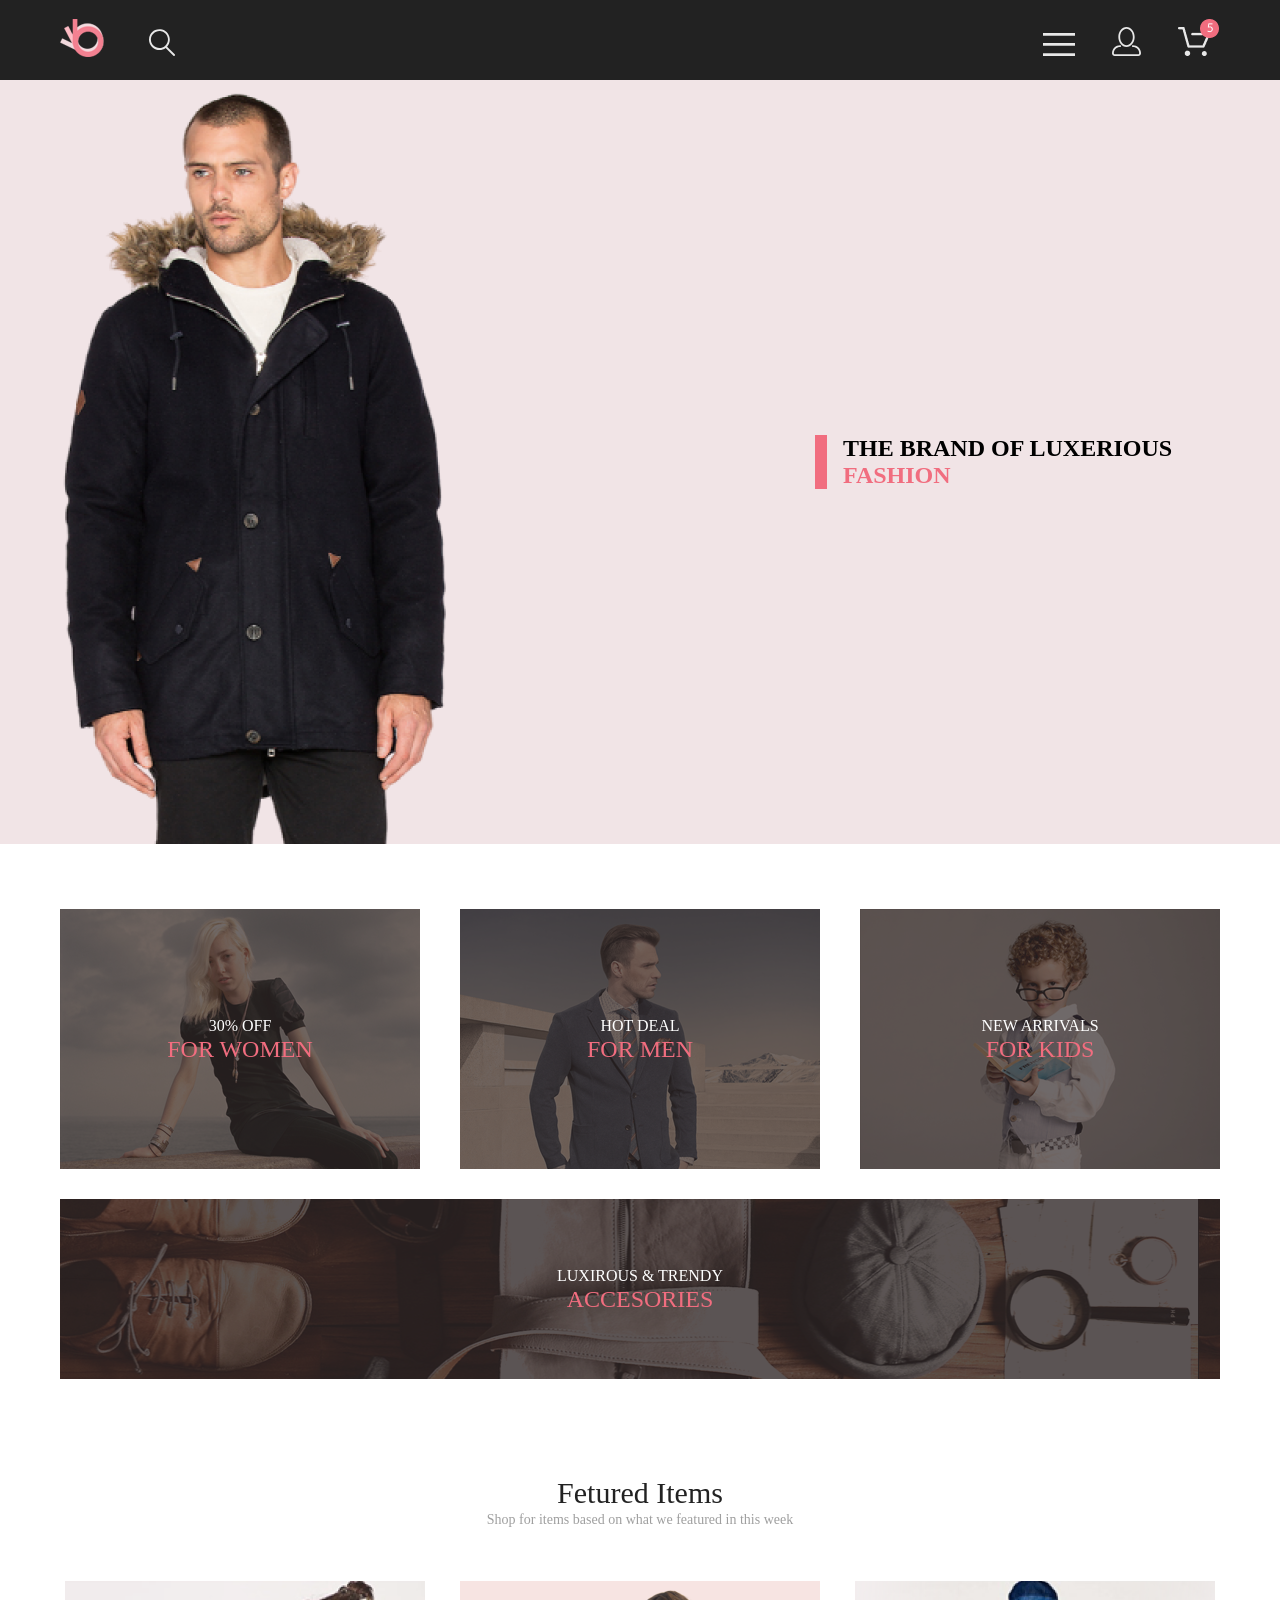
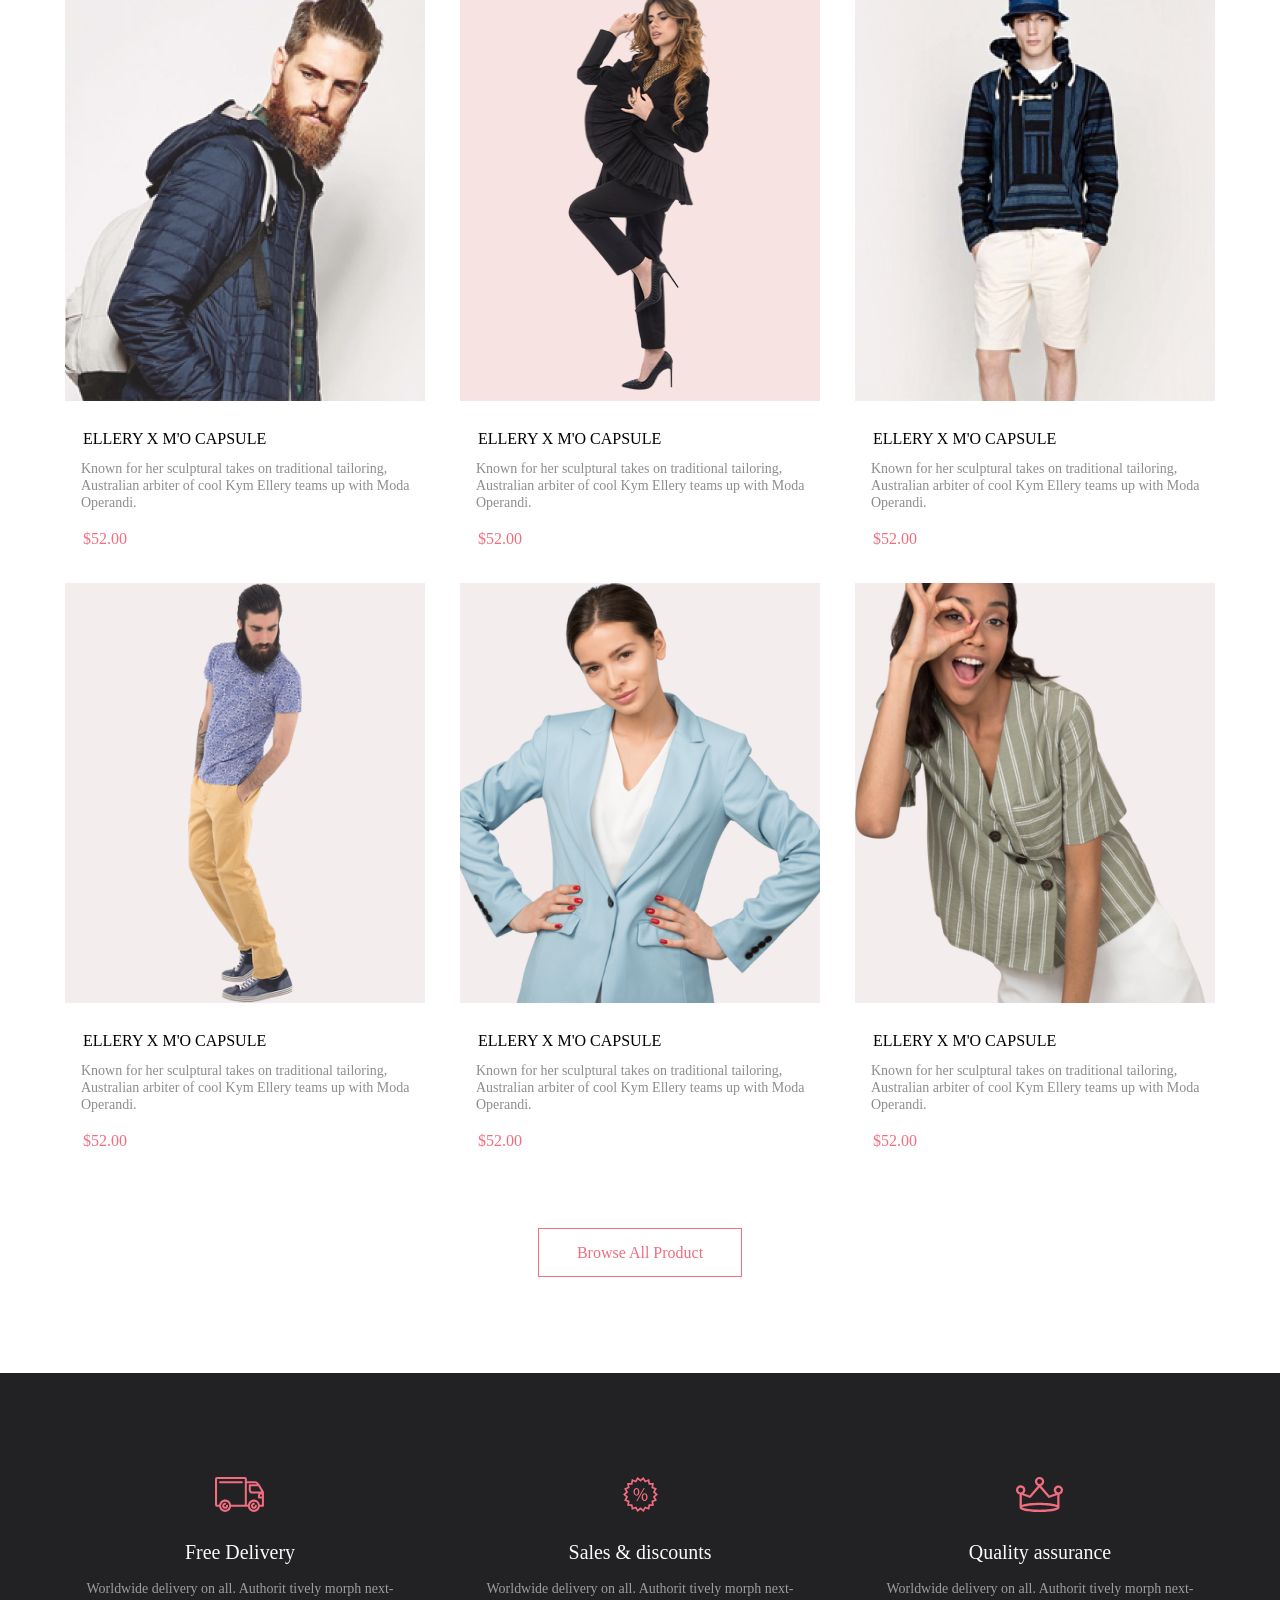
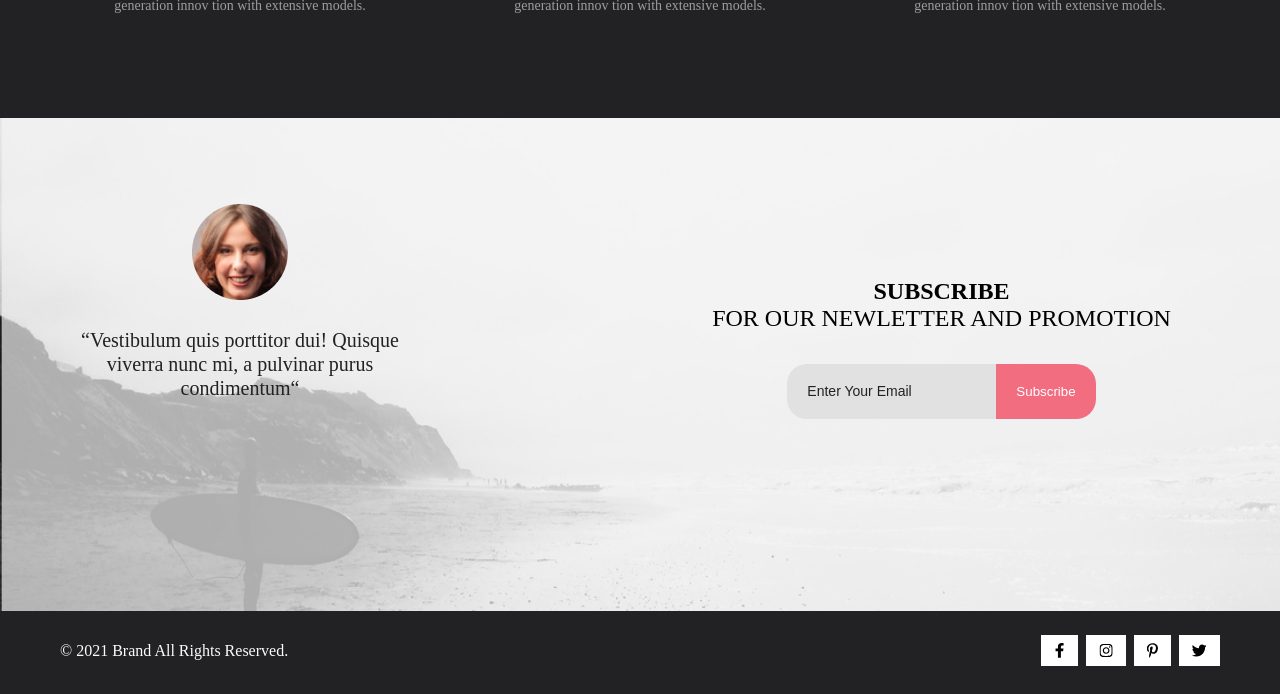
==== index.html @ bbf7f142 "Перенесли все файлы на гитхаб Создаем первый коммит" ====
<!DOCTYPE html>
<html lang="en">

<head>
    <meta charset="UTF-8">
    <meta http-equiv="X-UA-Compatible" content="IE=edge">
    <meta name="viewport" content="width=device-width, initial-scale=1.0">
    <link rel="stylesheet" href="css/style.css">
    <title>Document</title>
</head>

<body>

    <header>

        <section class="header">
            <div class="container header__wrap">
                <div class="header__left">
                    <a class="header__logo" href="/">
                        <img src="img/logo.png" alt="logo">
                    </a>
                    <img src="img/search.svg" alt="search">
                </div>

                <div class="header__right">
                    <img class="header__item" src="img/burger.svg" alt="burger">
                    <img class="header__item" src="img/login.svg" alt="login">
                    <img class="header__item" src="img/shop-cart.png" alt="shop-cart">
                </div>
            </div>
        </section>

    </header>


    <main>

        <section class="intro">
            <div class="container intro__wrap">
                <div class="intro__text">
                    <h1>
                        THE BRAND
                        OF LUXERIOUS <span class="decor">FASHION</span>
                    </h1>
                </div>
            </div>
        </section>

        <section class="cotegory">
            <div class="container category__wrap">

                <div class="cotegory__item card__wooman">
                    <div class="category__text">
                        30% OFF <br>
                        <span class="category__decor">FOR WOMEN</span>
                    </div>
                </div>

                <div class="cotegory__item card__man">
                    <div class="category__text">
                        HOT DEAL<br>
                        <span class="category__decor">FOR MEN</span>
                    </div>
                </div>

                <div class="cotegory__item card__kid">
                    <div class="category__text">
                        NEW ARRIVALS<br>
                        <span class="category__decor">FOR KIDS</span>
                    </div>
                </div>

                <div class="cotegory__item card__accesories">
                    <div class="category__text">
                        LUXIROUS & TRENDY<br>
                        <span class="category__decor">ACCESORIES</span>
                    </div>
                </div>

            </div>
        </section>

        <section class="card__heading">
            <h2 class="card__h2">Fetured Items</h2>
            <h4 class="card__h4">Shop for items based on what we featured in this week</h4>
        </section>

        <section class="container cards">
            <div class="item">
                <img class="item-img" src="img/product1.png" alt="item 1">
                <div class="overlay">
                    <button class="btn"><img class="button__card-img" src="img/icon-card.svg" alt="icon-card">
                        <a class="button__card-text" href="cart.html">Add to Cart</a>

                    </button>
                </div>
                <div class="product__header">
                    <a class="product__header__link" href="product.html">ELLERY X M'O CAPSULE</a>
                </div>


                <div class="product__description">Known for her sculptural takes on traditional tailoring, Australian
                    arbiter of cool Kym Ellery teams up with Moda Operandi.
                </div>

                <a class="product__price" href="#">$52.00</a>

            </div>

            <div class="item">
                <img class="item-img" src="img/product2.png" alt="item 2">
                <div class="overlay">
                    <button class="btn"><img class="button__card-img" src="img/icon-card.svg" alt="icon-card">
                        <a class="button__card-text" href="cart.html">Add to Cart</a>
                    </button>
                </div>
                <div class="product__header">
                    <a class="product__header__link" href="product.html">ELLERY X M'O CAPSULE</a>
                </div>


                <div class="product__description">Known for her sculptural takes on traditional tailoring, Australian
                    arbiter of cool Kym Ellery teams up with Moda Operandi.
                </div>

                <a class="product__price" href="#">$52.00</a>

            </div>

            <div class="item">
                <img class="item-img" src="img/product3.png" alt="item 3">
                <div class="overlay">
                    <button class="btn"><img class="button__card-img" src="img/icon-card.svg" alt="icon-card">
                        <a class="button__card-text" href="cart.html">Add to Cart</a>
                    </button>
                </div>
                <div class="product__header">
                    <a class="product__header__link" href="product.html">ELLERY X M'O CAPSULE</a>
                </div>


                <div class="product__description">Known for her sculptural takes on traditional tailoring, Australian
                    arbiter of cool Kym Ellery teams up with Moda Operandi.
                </div>

                <a class="product__price" href="#">$52.00</a>

            </div>

            <div class="item">
                <img class="item-img" src="img/product4.png" alt="item 4">
                <div class="overlay">
                    <button class="btn"><img class="button__card-img" src="img/icon-card.svg" alt="icon-card">
                        <a class="button__card-text" href="cart.html">Add to Cart</a>
                    </button>
                </div>
                <div class="product__header">
                    <a class="product__header__link" href="product.html">ELLERY X M'O CAPSULE</a>
                </div>


                <div class="product__description">Known for her sculptural takes on traditional tailoring, Australian
                    arbiter of cool Kym Ellery teams up with Moda Operandi.
                </div>

                <a class="product__price" href="#">$52.00</a>

            </div>

            <div class="item">
                <img class="item-img" src="img/product5.png" alt="item 5">
                <div class="overlay">
                    <button class="btn"><img class="button__card-img" src="img/icon-card.svg" alt="icon-card">
                        <a class="button__card-text" href="cart.html">Add to Cart</a>
                    </button>
                </div>
                <div class="product__header">
                    <a class="product__header__link" href="product.html">ELLERY X M'O CAPSULE</a>
                </div>


                <div class="product__description">Known for her sculptural takes on traditional tailoring, Australian
                    arbiter of cool Kym Ellery teams up with Moda Operandi.
                </div>

                <a class="product__price" href="#">$52.00</a>

            </div>

            <div class="item">
                <img class="item-img" src="img/product6.png" alt="item 6">
                <div class="overlay">
                    <button class="btn"><img class="button__card-img" src="img/icon-card.svg" alt="icon-card">
                        <a class="button__card-text" href="cart.html">Add to Cart</a>
                    </button>
                </div>
                <div class="product__header">
                    <a class="product__header__link" href="product.html">ELLERY X M'O CAPSULE</a>
                </div>


                <div class="product__description">Known for her sculptural takes on traditional tailoring, Australian
                    arbiter of cool Kym Ellery teams up with Moda Operandi.
                </div>

                <a class="product__price" href="#">$52.00</a>

            </div>
        </section>

        <div class="container button__wrap">

            <a class="product__button__text" href="catalog.html">Browse All Product</a>

        </div>

        <section class="advantages">
            <div class="container advantages__wrap">

                <div class="advantages__item advantages__card ">


                    <a class="advantages__img" href="#">
                        <img class="advantages__img" src="img/delivery.svg" alt="delivery">
                    </a>

                    <div class="advantages__description1">Free Delivery
                    </div>

                    <div class="advantages__description2">Worldwide delivery on all. Authorit tively morph
                        next-generation innov tion with extensive models.
                    </div>

                </div>

                <div class="advantages__item advantages__card ">

                    <a class="advantages__img" href="#">
                        <img src="img/procent.svg" alt="procent">
                    </a>

                    <div class="advantages__description1">Sales & discounts
                    </div>

                    <div class="advantages__description2">Worldwide delivery on all. Authorit tively morph
                        next-generation innov tion with extensive models.
                    </div>

                </div>

                <div class="advantages__item advantages__card ">

                    <a class="advantages__img" href="#">
                        <img src="img/corona.svg" alt="corona">
                    </a>

                    <div class="advantages__description1">Quality assurance
                    </div>

                    <div class="advantages__description2">Worldwide delivery on all. Authorit tively morph
                        next-generation innov tion with extensive models.
                    </div>

                </div>



            </div>
        </section>

        <section class="contact ">


            <div class="contact__background">
                <div class="container  contact__wrap ">



                    <div class="contact__item contact__card ">

                        <div class="contact__img">
                            <img src="img/contact-wooman.png" alt="contact">
                        </div>

                        <div class="contact__description">“Vestibulum quis porttitor dui! Quisque viverra nunc mi, a
                            pulvinar purus condimentum“
                        </div>


                    </div>

                    <div class="contact__form subscribe__card">

                        <div class="subscribe__description">
                            <p> <strong>SUBSCRIBE</strong> <br> FOR OUR NEWLETTER AND PROMOTION</p>
                        </div>

                        <form class="subscribe" action="#">
                            <input class="subscribe-field" type="email" placeholder="Enter Your Email" required>
                            <input class="subscribe-btn" type="submit" value="Subscribe">
                        </form>

                    </div>

                </div>
            </div>
        </section>

    </main>


    <footer>
        <section class="footer">
            <div class="container  footer__wrap">
                <div class="footer__description">
                    <p>© 2021 Brand All Rights Reserved.</p>
                </div>

                <div class="social__nav">
                    <a href="#" class="social__item1"><svg class="social__item" width="13" height="15"
                            viewBox="0 0 9 15" fill="black" xmlns="http://www.w3.org/2000/svg">
                            <path
                                d="M8.08836 8.28L8.50686 5.61602H5.89022V3.88729C5.89022 3.15847 6.25574 2.44806 7.42765 2.44806H8.61722V0.179975C8.61722 0.179975 7.53772 0 6.50561 0C4.35073 0 2.9422 1.27593 2.9422 3.5857V5.61602H0.546875V8.28H2.9422V14.72H5.89022V8.28H8.08836Z"
                                fill="black" />
                        </svg>
                    </a>

                    <a href="#" class="social__item1">
                        <svg class="social__item" width="16" height="15" viewBox="0 0 16 17" fill="black"
                            xmlns="http://www.w3.org/2000/svg">
                            <g clip-path="url(#clip0)">
                                <path
                                    d="M8.13897 4.68159C6.02383 4.68159 4.31774 6.38491 4.31774 8.49663C4.31774 10.6083 6.02383 12.3117 8.13897 12.3117C10.2541 12.3117 11.9602 10.6083 11.9602 8.49663C11.9602 6.38491 10.2541 4.68159 8.13897 4.68159ZM8.13897 10.9769C6.77211 10.9769 5.65467 9.8646 5.65467 8.49663C5.65467 7.12866 6.76878 6.01636 8.13897 6.01636C9.50915 6.01636 10.6233 7.12866 10.6233 8.49663C10.6233 9.8646 9.50583 10.9769 8.13897 10.9769ZM13.0078 4.52554C13.0078 5.02026 12.6087 5.41538 12.1165 5.41538C11.621 5.41538 11.2252 5.01694 11.2252 4.52554C11.2252 4.03413 11.6243 3.63569 12.1165 3.63569C12.6087 3.63569 13.0078 4.03413 13.0078 4.52554ZM15.5386 5.42866C15.4821 4.23667 15.2094 3.18081 14.3347 2.31089C13.4634 1.44097 12.4058 1.1687 11.2119 1.10894C9.9814 1.03921 6.29321 1.03921 5.0627 1.10894C3.8721 1.16538 2.81453 1.43765 1.93987 2.30757C1.06522 3.17749 0.795836 4.23335 0.735973 5.42534C0.666134 6.65386 0.666134 10.3361 0.735973 11.5646C0.79251 12.7566 1.06522 13.8124 1.93987 14.6824C2.81453 15.5523 3.86878 15.8246 5.0627 15.8843C6.29321 15.9541 9.9814 15.9541 11.2119 15.8843C12.4058 15.8279 13.4634 15.5556 14.3347 14.6824C15.2061 13.8124 15.4788 12.7566 15.5386 11.5646C15.6085 10.3361 15.6085 6.65718 15.5386 5.42866ZM13.949 12.8828C13.6895 13.5335 13.1874 14.0349 12.5322 14.2972C11.5511 14.6857 9.22314 14.596 8.13897 14.596C7.05479 14.596 4.72348 14.6824 3.74573 14.2972C3.09389 14.0382 2.59171 13.5369 2.32898 12.8828C1.93987 11.9033 2.02967 9.57905 2.02967 8.49663C2.02967 7.41421 1.9432 5.08667 2.32898 4.1105C2.58838 3.45972 3.09056 2.95835 3.74573 2.69604C4.7268 2.30757 7.05479 2.39722 8.13897 2.39722C9.22314 2.39722 11.5545 2.31089 12.5322 2.69604C13.184 2.95503 13.6862 3.4564 13.949 4.1105C14.3381 5.08999 14.2483 7.41421 14.2483 8.49663C14.2483 9.57905 14.3381 11.9066 13.949 12.8828Z"
                                    fill="black" />
                            </g>
                            <defs>
                                <clipPath id="clip0">
                                    <rect width="14.8991" height="17" fill="white" transform="translate(0.685547)" />
                                </clipPath>
                            </defs>
                        </svg>
                    </a>

                    <a href="#" class="social__item1">
                        <svg class="social__item" width="13" height="15" viewBox="0 0 13 16" fill="black"
                            xmlns="http://www.w3.org/2000/svg">
                            <g clip-path="url(#clip0)">
                                <path
                                    d="M6.74032 0.203125C3.55564 0.203125 0.408203 2.34063 0.408203 5.8C0.408203 8 1.63738 9.25 2.38233 9.25C2.68963 9.25 2.86655 8.3875 2.86655 8.14375C2.86655 7.85313 2.13091 7.23438 2.13091 6.025C2.13091 3.5125 4.03055 1.73125 6.4889 1.73125C8.60271 1.73125 10.1671 2.94062 10.1671 5.1625C10.1671 6.82187 9.50597 9.93437 7.36422 9.93437C6.59133 9.93437 5.93018 9.37187 5.93018 8.56563C5.93018 7.38438 6.74963 6.24062 6.74963 5.02187C6.74963 2.95312 3.835 3.32812 3.835 5.82812C3.835 6.35313 3.90018 6.93437 4.13298 7.4125C3.70463 9.26875 2.82931 12.0344 2.82931 13.9469C2.82931 14.5375 2.91311 15.1188 2.96899 15.7094C3.07452 15.8281 3.02175 15.8156 3.18316 15.7563C4.74757 13.6 4.69169 13.1781 5.3994 10.3562C5.78119 11.0875 6.76826 11.4812 7.55046 11.4812C10.8469 11.4812 12.3275 8.24688 12.3275 5.33125C12.3275 2.22813 9.66427 0.203125 6.74032 0.203125Z"
                                    fill="black" />
                            </g>
                            <defs>
                                <clipPath id="clip0">
                                    <rect width="11.9193" height="16" fill="white" transform="translate(0.408203)" />
                                </clipPath>
                            </defs>
                        </svg>
                    </a>

                    <a href="#" class="social__item1">
                        <svg class="social__item" width="17" height="15" viewBox="0 0 17 16" fill="black"
                            xmlns="http://www.w3.org/2000/svg">
                            <g clip-path="url(#clip0)">
                                <path
                                    d="M14.417 4.74052C14.427 4.88264 14.427 5.0248 14.427 5.16692C14.427 9.50192 11.1498 14.4969 5.15986 14.4969C3.31448 14.4969 1.60022 13.9588 0.158203 13.0248C0.420396 13.0552 0.67247 13.0654 0.944752 13.0654C2.46741 13.0654 3.8691 12.5476 4.98843 11.6644C3.5565 11.6339 2.3565 10.6898 1.94305 9.39027C2.14475 9.4207 2.34642 9.44102 2.5582 9.44102C2.85063 9.44102 3.14308 9.40039 3.41533 9.32936C1.92291 9.02477 0.803551 7.70498 0.803551 6.11108V6.07048C1.23715 6.31414 1.74139 6.46642 2.2758 6.4867C1.39849 5.89786 0.823727 4.8928 0.823727 3.75573C0.823727 3.14661 0.985041 2.58823 1.26741 2.10092C2.87077 4.09077 5.28086 5.39023 7.98334 5.53239C7.93293 5.28873 7.90266 5.03495 7.90266 4.78114C7.90266 2.97402 9.35477 1.50195 11.1598 1.50195C12.0976 1.50195 12.9446 1.89789 13.5396 2.53748C14.2757 2.39536 14.9816 2.12123 15.6068 1.74561C15.3648 2.50705 14.8505 3.14664 14.1749 3.5527C14.8304 3.48167 15.4657 3.29889 16.0505 3.04511C15.6069 3.69483 15.0522 4.27348 14.417 4.74052Z"
                                    fill="black" />
                            </g>
                            <defs>
                                <clipPath id="clip0">
                                    <rect width="15.8924" height="16" fill="white" transform="translate(0.158203)" />
                                </clipPath>
                            </defs>
                        </svg>
                    </a>









                </div>
            </div>
        </section>
    </footer>






</body>

</html>
---- css/style.css ----
* {
  margin: 0;
  padding: 0;
}

a {
  text-decoration: none;
}

.header {
  background-color: #222222;
  padding: 19px 0;
}
.header__wrap {
  display: flex;
  justify-content: space-between;
}
.header__logo {
  margin-right: 40px;
}
.header__item:not(:last-child) {
  margin-right: 33px;
}

.container {
  max-width: 1160px;
  padding: 0 10px;
  margin: 0 auto;
}

.header {
  background-color: #222222;
  padding: 19px 0;
}

.header__wrap {
  display: flex;
  justify-content: space-between;
}

.header__logo {
  margin-right: 40px;
}

.header__item:not(:last-child) {
  margin-right: 33px;
}

.intro {
  height: 764px;
  background-color: #F1E4E6;
  margin: 0 0 65px 0;
}

.intro__wrap {
  height: 100%;
  display: flex;
  align-items: center;
  justify-content: flex-end;
  background-image: url(../img/man.png);
  background-repeat: no-repeat;
  background-position: -212px bottom;
}

.intro__text {
  max-width: 377px;
  font-family: Lato;
  padding-left: 16px;
  border-left: 12px solid #F16D7F;
}

.decor {
  color: #F16D7F;
}

.category__decor {
  color: #F16D7F;
  font-size: 24px;
  line-height: 28px;
}

.cotegory__item {
  width: 100%;
  height: 260px;
  background-color: #211616;
  display: flex;
  justify-content: center;
  align-items: center;
}

.cotegory__item:not(:last-child) {
  width: 360px;
  margin: 0 0 30px 0;
}

.category__wrap {
  display: flex;
  flex-wrap: wrap;
  justify-content: space-between;
}

.category__text {
  color: #FFFFFF;
  font-family: Lato;
  font-style: normal;
  font-weight: normal;
  font-size: 16px;
  text-align: center;
  line-height: 19px;
}

.card__wooman {
  background-image: url(../img/woomen.png);
  box-shadow: 0 0 0 130px rgba(51, 42, 42, 0.7) inset;
}

.card__man {
  background-image: url(../img/cat-man.png);
  box-shadow: 0 0 0 130px rgba(51, 42, 42, 0.7) inset;
}

.card__kid {
  background-image: url(../img/kid.png);
  box-shadow: 0 0 0 130px rgba(51, 42, 42, 0.7) inset;
}

.card__accesories {
  height: 180px;
  background-image: url(../img/accesories.png);
  box-shadow: 0 0 0 130px rgba(51, 42, 42, 0.7) inset;
}

.card__h2 {
  font-family: Lato;
  font-style: normal;
  font-weight: normal;
  font-size: 30px;
  line-height: 36px;
  text-align: center;
  color: #222222;
}

.card__h4 {
  font-family: Lato;
  font-style: normal;
  font-weight: normal;
  font-size: 14px;
  line-height: 17px;
  color: #9F9F9F;
  text-align: center;
}

.card__heading {
  margin: 96px 0 48px 0;
}

.product__wrap {
  display: flex;
  flex-wrap: wrap;
  justify-content: space-between;
}

.product__item:hover {
  box-shadow: 0px 5px 8px 0px rgba(0, 0, 0, 0.15);
}

.product__header {
  margin: 25px 0 12px 18px;
}

.product__header__link {
  font-size: 16px;
  line-height: 16px;
  color: #000000;
}

.product__item {
  width: 360px;
  margin: 0 0 30px 0;
}

.product__img {
  display: flex;
  justify-content: center;
  align-items: center;
  margin-bottom: 25px;
}

.product__price {
  font-size: 16px;
  line-height: 19px;
  color: #F16D7F;
  margin: 0 0 0 18px;
}

.product__description {
  font-size: 14px;
  line-height: 17px;
  color: #5d5d5db3;
  margin: 0 0 18px 16px;
}

.button__card {
  position: absolute;
  display: flex;
  align-items: center;
  padding: 14px 15px;
  background-color: rgba(255, 255, 255, 0);
  color: #FFFFFF;
  border: 1px solid #FFFFFF;
  opacity: 0;
  transition: 0.5s;
}

.product__item:hover {
  box-shadow: 0px 5px 8px 0px rgba(0, 0, 0, 0.15);
}

.product__item:hover .button__card {
  opacity: 1;
}

.button__card-text {
  align-items: center;
  text-decoration: none;
  color: white;
}

.button__card-img {
  padding: 0 11px 0 0;
}

.button__card:hover {
  background: rgba(0, 0, 0, 0.5);
}

.product__img:hover button {
  opacity: 1;
  cursor: pointer;
}

.product__img1:hover:after {
  width: 360px;
  height: 420px;
  position: absolute;
  margin-left: -360px;
  content: "+";
  background: rgba(0, 0, 0, 0.5);
  color: rgba(0, 0, 0, 0);
}

.img-responsive {
  position: relative;
}

button {
  opacity: 1;
  position: absolute;
  align-items: center;
  cursor: pointer;
  padding: 14px 15px;
  background-color: rgba(255, 255, 255, 0);
  color: #FFFFFF;
  border: 1px solid #FFFFFF;
}

.product__button__text {
  margin: 48px 0 96px 0;
  font-size: 16px;
  line-height: 19px;
  padding: 14px 38px;
  background-color: #ffffff;
  color: #F16D7F;
  border: 1px solid #F16D7F;
  background-color: white;
}

.product__button__text:hover {
  margin: 48px 0 96px 0;
  font-size: 16px;
  line-height: 19px;
  padding: 14px 38px;
  background-color: #F16D7F;
  color: #ffffff;
  border: 1px solid #F16D7F;
}

.button__wrap {
  display: flex;
  justify-content: center;
}

.advantages {
  padding: 104px 0;
  background: #222224;
}

.advantages__wrap {
  display: flex;
  justify-content: space-between;
}

.advantages__card {
  width: 360px;
}

.advantages__img {
  height: 35px;
  display: flex;
  justify-content: center;
  margin: 0 0 28px 0;
}

.advantages__description1 {
  text-align: center;
  font-size: 19.96px;
  line-height: 24px;
  color: #FBFBFB;
  margin: 0 0 16px 0;
}

.advantages__description2 {
  font-size: 13.972px;
  line-height: 17px;
  text-align: center;
  color: #fbfbfb91;
}

.contact__img {
  display: flex;
  justify-content: center;
  margin: 0 0 28px 0;
}

.contact__back__img {
  width: 100%;
  height: 448px;
}

.contact {
  position: relative;
}

.contact__wrap {
  display: flex;
  justify-content: space-between;
}

.contact__background {
  width: 100%;
  background: url(../img/contact-back.jpg);
  background-repeat: no-repeat;
  -webkit-background-size: 100%;
}

.contact__item {
  width: 360px;
  margin: 86px 0;
}

.contact__card {
  display: flex;
  flex-direction: column;
  align-items: center;
}

.contact__description {
  font-size: 20px;
  line-height: 24px;
  text-align: center;
  color: #222224;
}

.contact__form {
  width: 557px;
  margin: 160px 0;
}

.subscribe__card {
  display: flex;
  flex-direction: column;
  align-items: center;
}

.subscribe__description {
  font-size: 24px;
  text-align: center;
}

.subscribe {
  display: flex;
  margin: 32px;
}

.subscribe-field {
  border: none;
  background: #E1E1E1;
  padding: 20px;
  border-top-left-radius: 20px;
  border-bottom-left-radius: 20px;
}

.subscribe-field:focus {
  background: #bdbcbc;
  border: none;
  outline: none;
}

.subscribe-field:hover {
  background: #bdbcbc;
}

.subscribe-field::-moz-placeholder {
  color: #222224;
  font-size: 14px;
  line-height: 17px;
}

.subscribe-field:-ms-input-placeholder {
  color: #222224;
  font-size: 14px;
  line-height: 17px;
}

.subscribe-field::placeholder {
  color: #222224;
  font-size: 14px;
  line-height: 17px;
}

.subscribe-btn {
  border: none;
  background-color: #F16D7F;
  color: #fff;
  padding: 20px;
  border-top-right-radius: 20px;
  border-bottom-right-radius: 20px;
  cursor: pointer;
}

.subscribe-btn:hover {
  background-color: #f03d52;
}

.footer {
  padding: 30px 0;
  background: #222224;
}

.footer__wrap {
  display: flex;
  justify-content: space-between;
}

.footer__description {
  font-size: 16px;
  line-height: 19px;
  color: #FBFBFB;
}

.social__nav {
  display: flex;
  margin: -6px 0;
}

.social__item {
  background: #FFFFFF;
  padding: 8px 12px;
}

.social__item1:not(:last-child) {
  margin-right: 8px;
}

svg path {
  fill: inherit;
  stroke: inherit;
  stroke-width: inherit;
}

.social__item:hover {
  background: #F16D7F;
  padding: 8px 12px;
  fill: white;
}

.nav {
  padding: 60px 0;
  background: #F8F3F4;
}

.nav__wrap {
  display: flex;
  justify-content: space-between;
  background: #F8F3F4;
}

.nav__menu-left {
  font-size: 24px;
  line-height: 29px;
  color: #F16D7F;
}

.advantages__description2 {
  font-size: 13.972px;
  line-height: 17px;
  text-align: center;
  color: #fbfbfb91;
}

.filter {
  width: 360px;
  display: flex;
  box-sizing: border-box;
  position: relative;
  outline: none;
  border: none;
}

.filter ::-webkit-details-marker {
  display: none;
}

.filter[open] {
  padding-left: 10px;
  box-shadow: 6px 4px 35px rgba(0, 0, 0, 0.21);
}

.filter[open] > summary {
  color: #F16D7F;
  outline: none;
  border: none;
}

.fiter-content {
  position: absolute;
  width: 360px;
  left: 0;
  box-shadow: 6px 4px 35px rgba(0, 0, 0, 0.21);
}

.filter-title {
  border: 1px solid #F16D7F;
  margin-bottom: 20px;
}

::-webkit-details-marker {
  display: none;
}

.filter__summary {
  display: block;
  border-left: 10px solid #F16D7F;
  border-bottom: 1px solid #F16D7F;
  padding: 10px;
  outline: none;
}

.filtr__wrap {
  padding: 51px 0;
  display: flex;
  z-index: 20;
}

.filter__center {
  justify-content: center;
}

.nav__menu-right {
  font-size: 14px;
  line-height: 17px;
  color: #636363;
}

.nav__menu-hover {
  font-weight: 700;
  color: #F16D7F;
}

.filter-center {
  display: flex;
  align-items: center;
  box-sizing: border-box;
  position: relative;
  outline: none;
  border: none;
  margin: 0 0 0 40px;
  font-size: 14px;
  line-height: 17px;
  color: #6F6E6E;
}

.arrow__img {
  padding: 0 0 0 10px;
}

.fiter-content-center {
  position: absolute;
  background-color: #fff;
  left: 0;
  box-shadow: 6px 4px 35px rgba(0, 0, 0, 0.21);
}

.pagination {
  align-items: center;
  border: 1px solid #EBEBEB;
}

.pagination:hover {
  color: #F16D7F;
}

.pagination-center {
  display: flex;
  justify-content: center;
}

ul.pagination {
  display: inline-block;
  padding: 0;
  margin: 48px 0 96px 0;
  align-items: center;
}

ul.pagination li {
  display: inline;
}

ul.pagination li a {
  color: #6f6e6ee1;
  float: left;
  padding: 8px 12px;
  text-decoration: none;
}

ul.pagination li a:hover {
  color: #F16D7F;
  float: left;
  padding: 8px 12px;
  text-decoration: none;
}

.cards {
  display: flex;
  flex-direction: row;
  justify-content: space-between;
  flex-wrap: wrap;
}

.item {
  width: 360px;
  margin: 5px;
  overflow: hidden;
  min-height: 281px;
  margin-bottom: 20px;
  padding-bottom: 10px;
  position: relative;
  transition: 0.5s;
}

.item:hover {
  box-shadow: 0px 5px 8px 0px rgba(0, 0, 0, 0.15);
}

.overlay {
  position: absolute;
  top: 0;
  left: 0;
  right: 0;
  width: 360px;
  height: 420px;
  background-color: rgba(58, 56, 56, 0.83);
  display: flex;
  justify-content: center;
  align-items: center;
  opacity: 0;
  transition: 0.5s;
}

.item:hover .overlay {
  opacity: 1;
}

button:hover {
  opacity: 1;
}

.item-title {
  padding: 0 10px;
}

.item-price {
  padding: 0 10px;
}

.btn {
  display: flex;
}

.item-img {
  width: 100%;
  height: 420px;
  background-color: #e9e9e9;
}

.btn__product {
  width: 211px;
  display: flex;
  justify-content: center;
  align-items: center;
  cursor: pointer;
  padding: 14px 15px;
  background-color: rgba(255, 255, 255, 0);
  color: #F16D7F;
  border: 1px solid #F16D7F;
  margin: 0 0 65px 0;
}
.btn__product__button__card-text {
  color: #F16D7F;
}

.item__description {
  display: flex;
  flex-direction: column;
  align-items: center;
  border: 1px solid #EAEAEA;
  margin-top: -40px;
  margin-bottom: 130px;
  position: relative;
  background-color: #fff;
}

.card-svg {
  margin: 0 23px 0 0;
}

.product__text {
  margin: 64px 0 0 0;
  font-size: 14px;
  line-height: 17px;
  color: #F16D7F;
  cursor: pointer;
}

.details__wrap {
  display: flex;
  justify-content: center;
  position: absolute;
}

.product__text-hr {
  width: 63px;
  border-top: 3px solid #F16D7F;
  margin: 13px 0;
}

.product__text-name {
  font-size: 18px;
  line-height: 22px;
  color: #4d4d4dc4;
}

.product__text-description {
  width: 555px;
  margin: 48px 0 32px 0;
  font-size: 14px;
  line-height: 17px;
  text-align: center;
  color: #5e5e5eb3;
}

.product__text-price {
  font-size: 24px;
  line-height: 29px;
  color: #F16D7F;
  cursor: pointer;
}

.product__text-hr-price {
  width: 641px;
  border: 1px solid #EAEAEA;
  margin: 65px 0;
}

.slider {
  background-color: #fbf9f9;
  display: flex;
  justify-content: center;
  align-items: center;
  border: 1px solid #EAEAEA;
  position: relative;
}

.slider-img {
  position: relative;
}

.slider-btn {
  background-color: grey;
  color: #fff;
  padding: 10px;
  border: 1px solid #000;
  position: absolute;
}

.slider-btn-left {
  left: 5px;
}

.slider-btn-right {
  right: 5px;
}

.slider-btn:hover {
  color: pink;
  border-color: pink;
  background-color: lightgray;
}

.slider-btn:active {
  background-color: #000;
}

.cart {
  display: flex;
  justify-content: space-between;
}
.cart__form {
  width: 360px;
}
.cart__form form {
  display: flex;
  flex-direction: column;
}
.cart__form p {
  margin: 96px 0 20px 0;
  font-family: Lato;
  font-style: normal;
  font-size: 16px;
  line-height: 19px;
  color: #222222;
}
.cart__form-field {
  margin: 0 0 20px 0;
  border: 1px solid #A4A4A4;
  padding: 12px 0 16px 17px;
}
.cart__form-btn {
  padding: 10px 15px;
  border: 1px solid #A4A4A4;
  background: #FFFFFF;
  cursor: pointer;
}
.cart__item {
  width: 652px;
  display: flex;
  justify-content: space-between;
  margin: 96px 0 40px 0;
  box-shadow: 0px 5px 8px 0px rgba(0, 0, 0, 0.15);
}
.cart__item-column {
  display: flex;
  flex-direction: column;
  padding: 0 22px 0 0;
}
.cart__item-img {
  height: 306px;
}
.cart__item-submit {
  display: flex;
  justify-content: space-between;
}
.cart__item-submit a {
  font-weight: 300;
  font-size: 14px;
  line-height: 17px;
  color: #000000;
  border: 1px solid #A4A4A4;
  padding: 16px 40px;
  margin: 0 0 128px 0;
}
.cart__header {
  display: flex;
  justify-content: space-between;
  margin: 22px 0 12px 18px;
}
.cart__header img {
  width: 18px;
  margin: 0 0 37px 103px;
}
.cart__header-link {
  font-size: 24px;
  line-height: 29px;
  color: #222222;
  display: flex;
}
.cart__text p {
  margin: 0 0 0 25px;
  font-size: 22px;
  line-height: 26px;
  color: #575757;
}
.cart__text p span {
  color: #F16D7F;
}

.cart__wrap {
  display: flex;
  flex-direction: column;
}/*# sourceMappingURL=style.css.map */
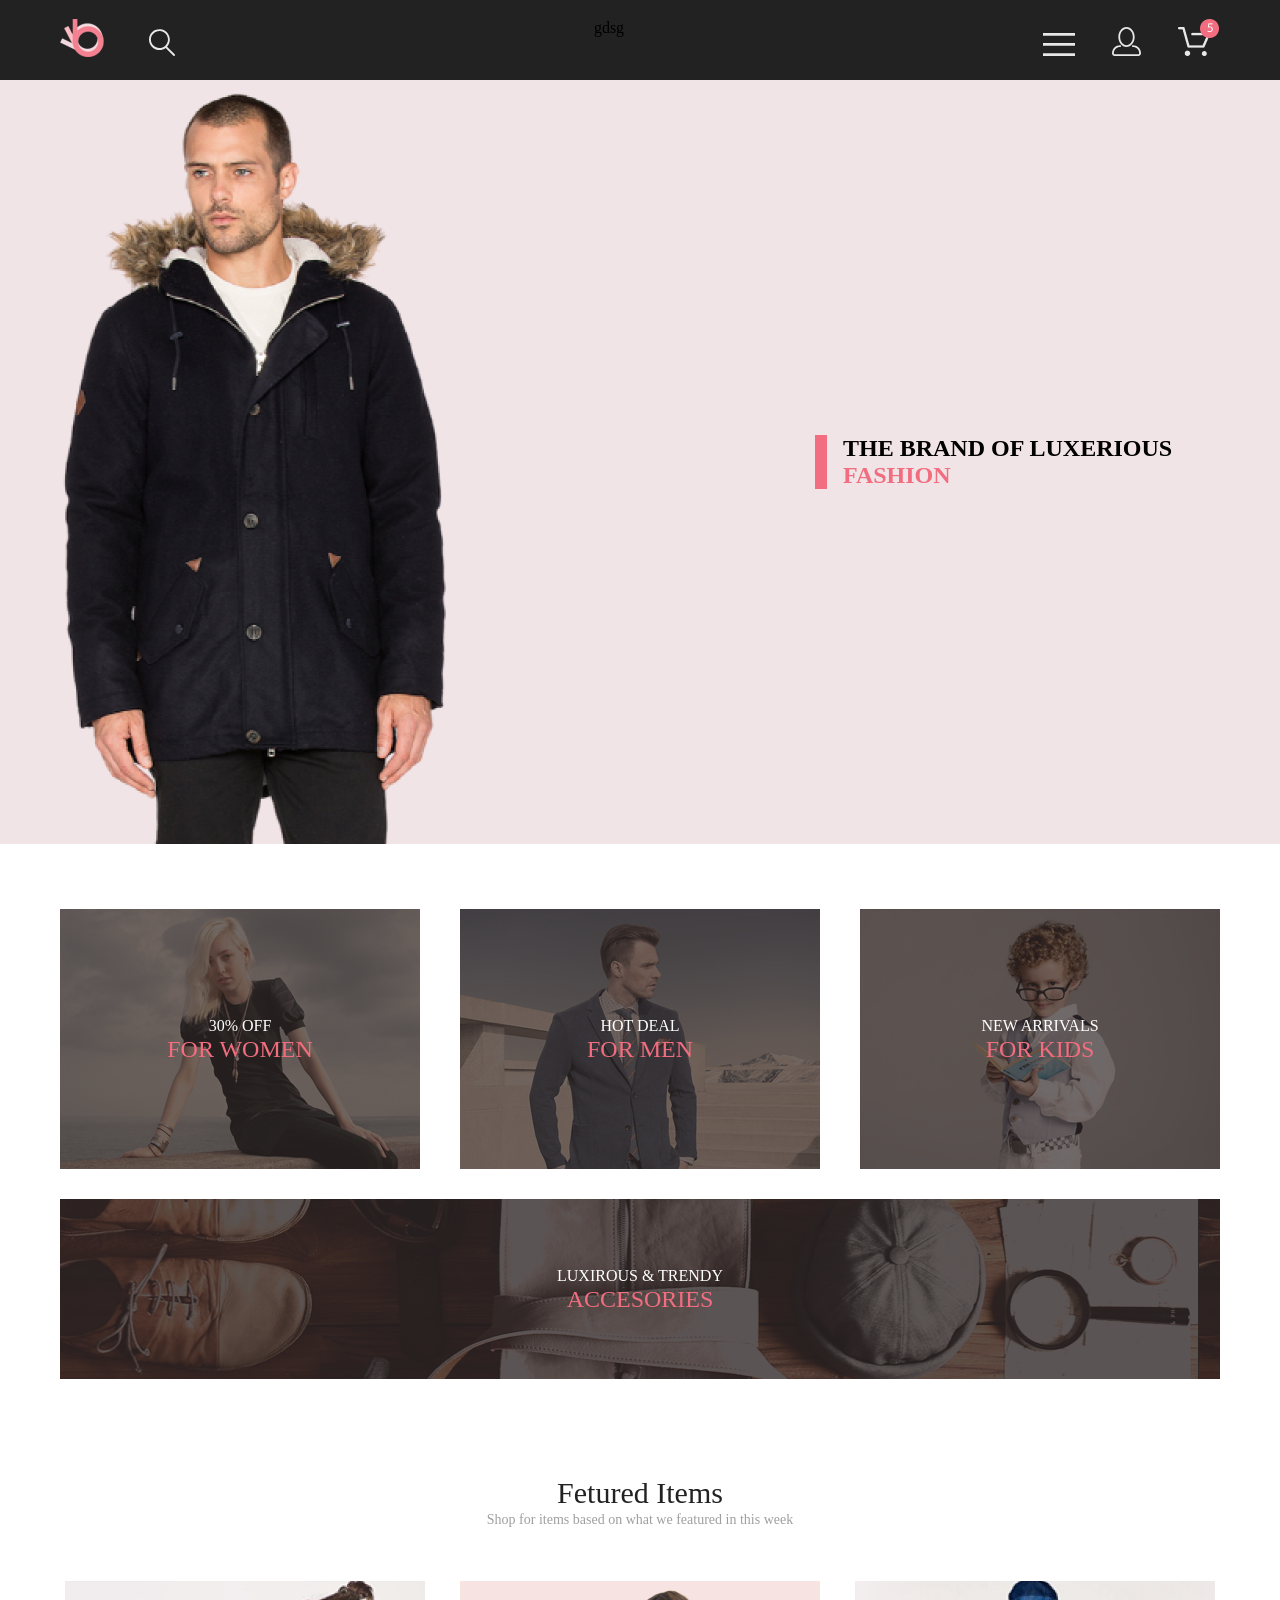
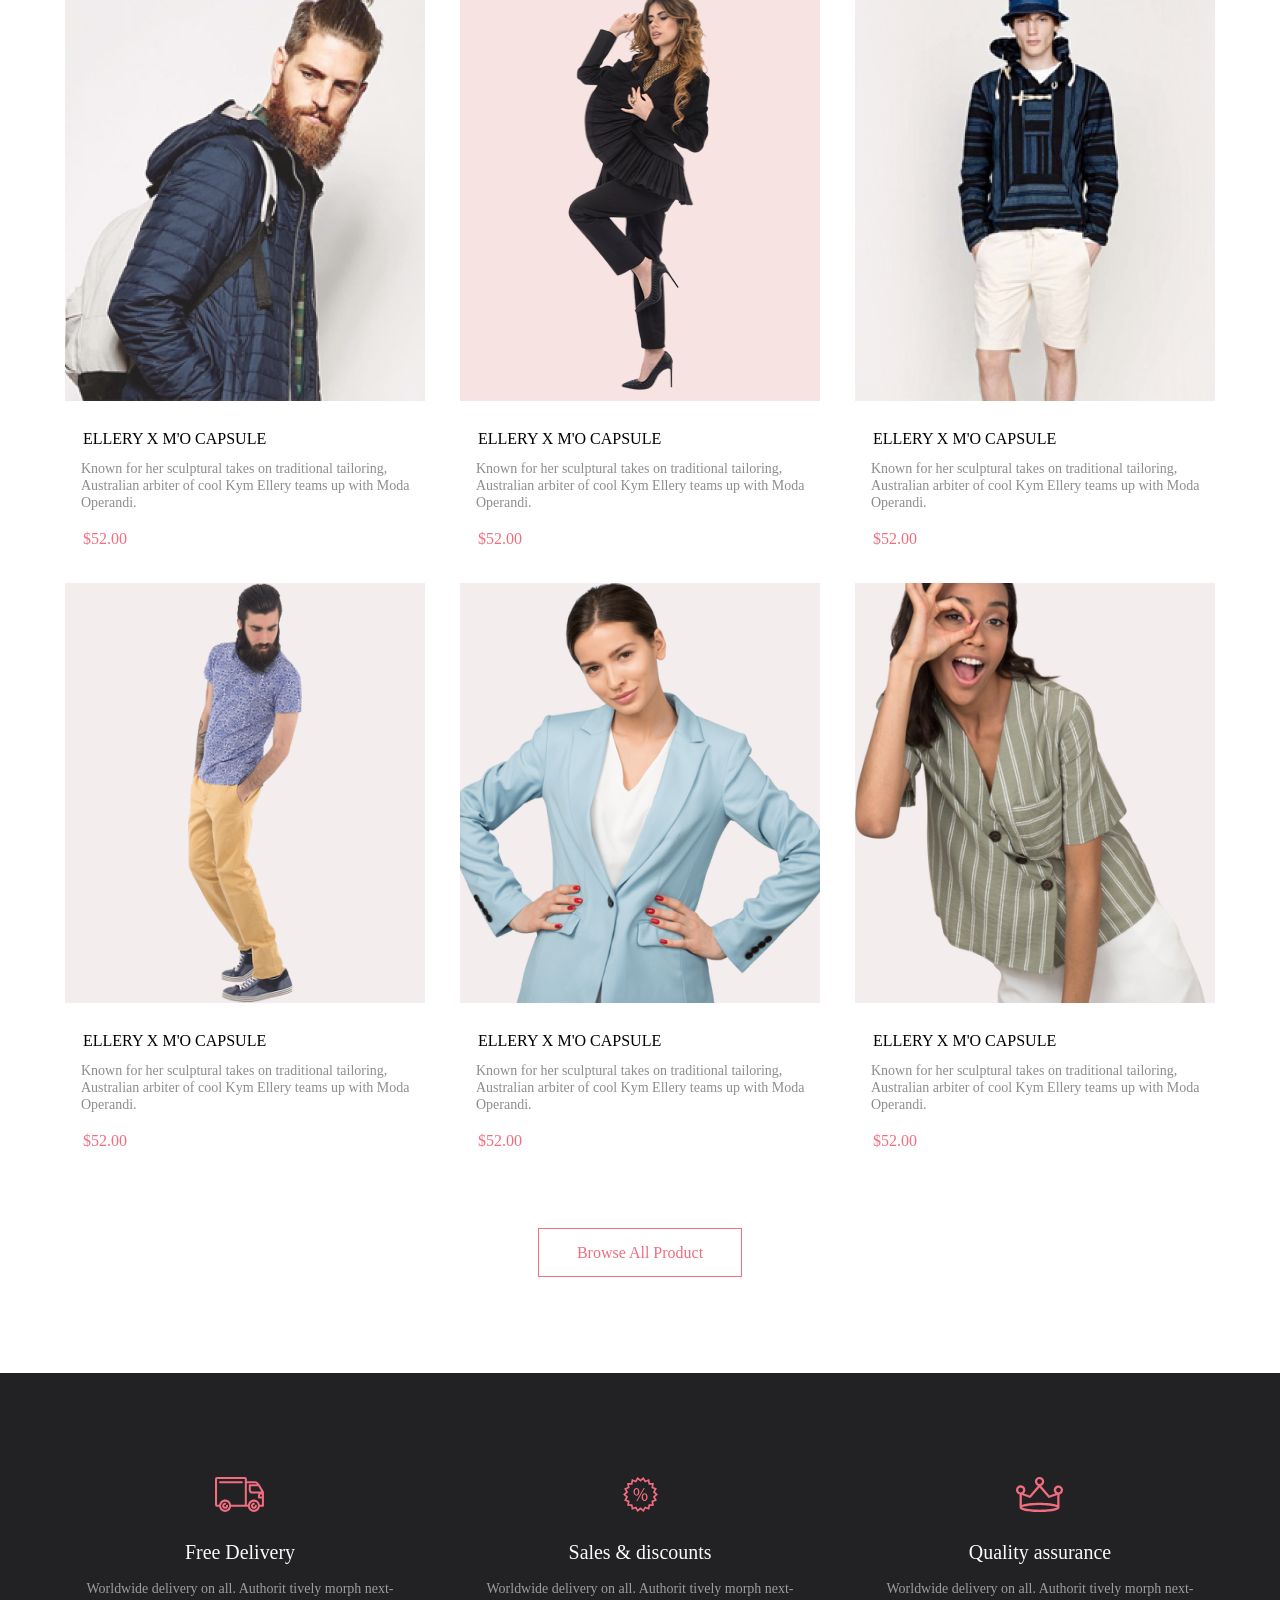
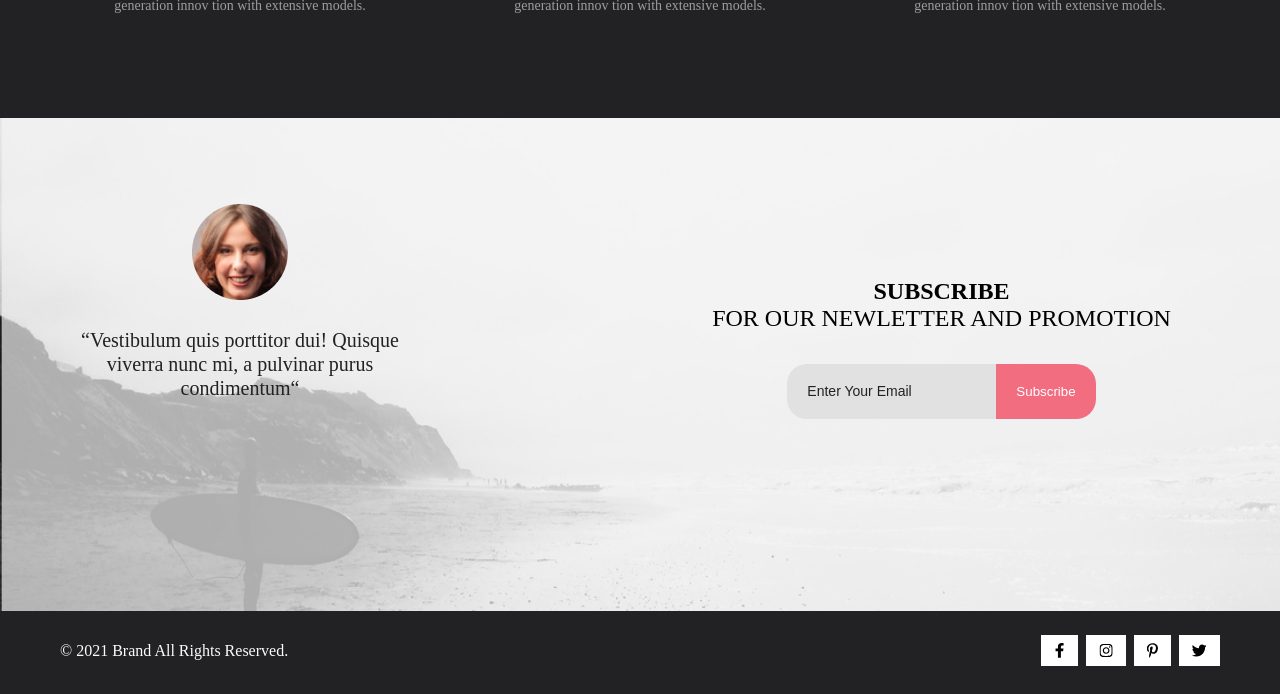
==== commit 20932285: "Изменили цвет текста кнопки Add to Cart" ====
--- a/index.html
+++ b/index.html
@@ -21,7 +21,7 @@
                     </a>
                     <img src="img/search.svg" alt="search">
                 </div>
-
+gdsg
                 <div class="header__right">
                     <img class="header__item" src="img/burger.svg" alt="burger">
                     <img class="header__item" src="img/login.svg" alt="login">
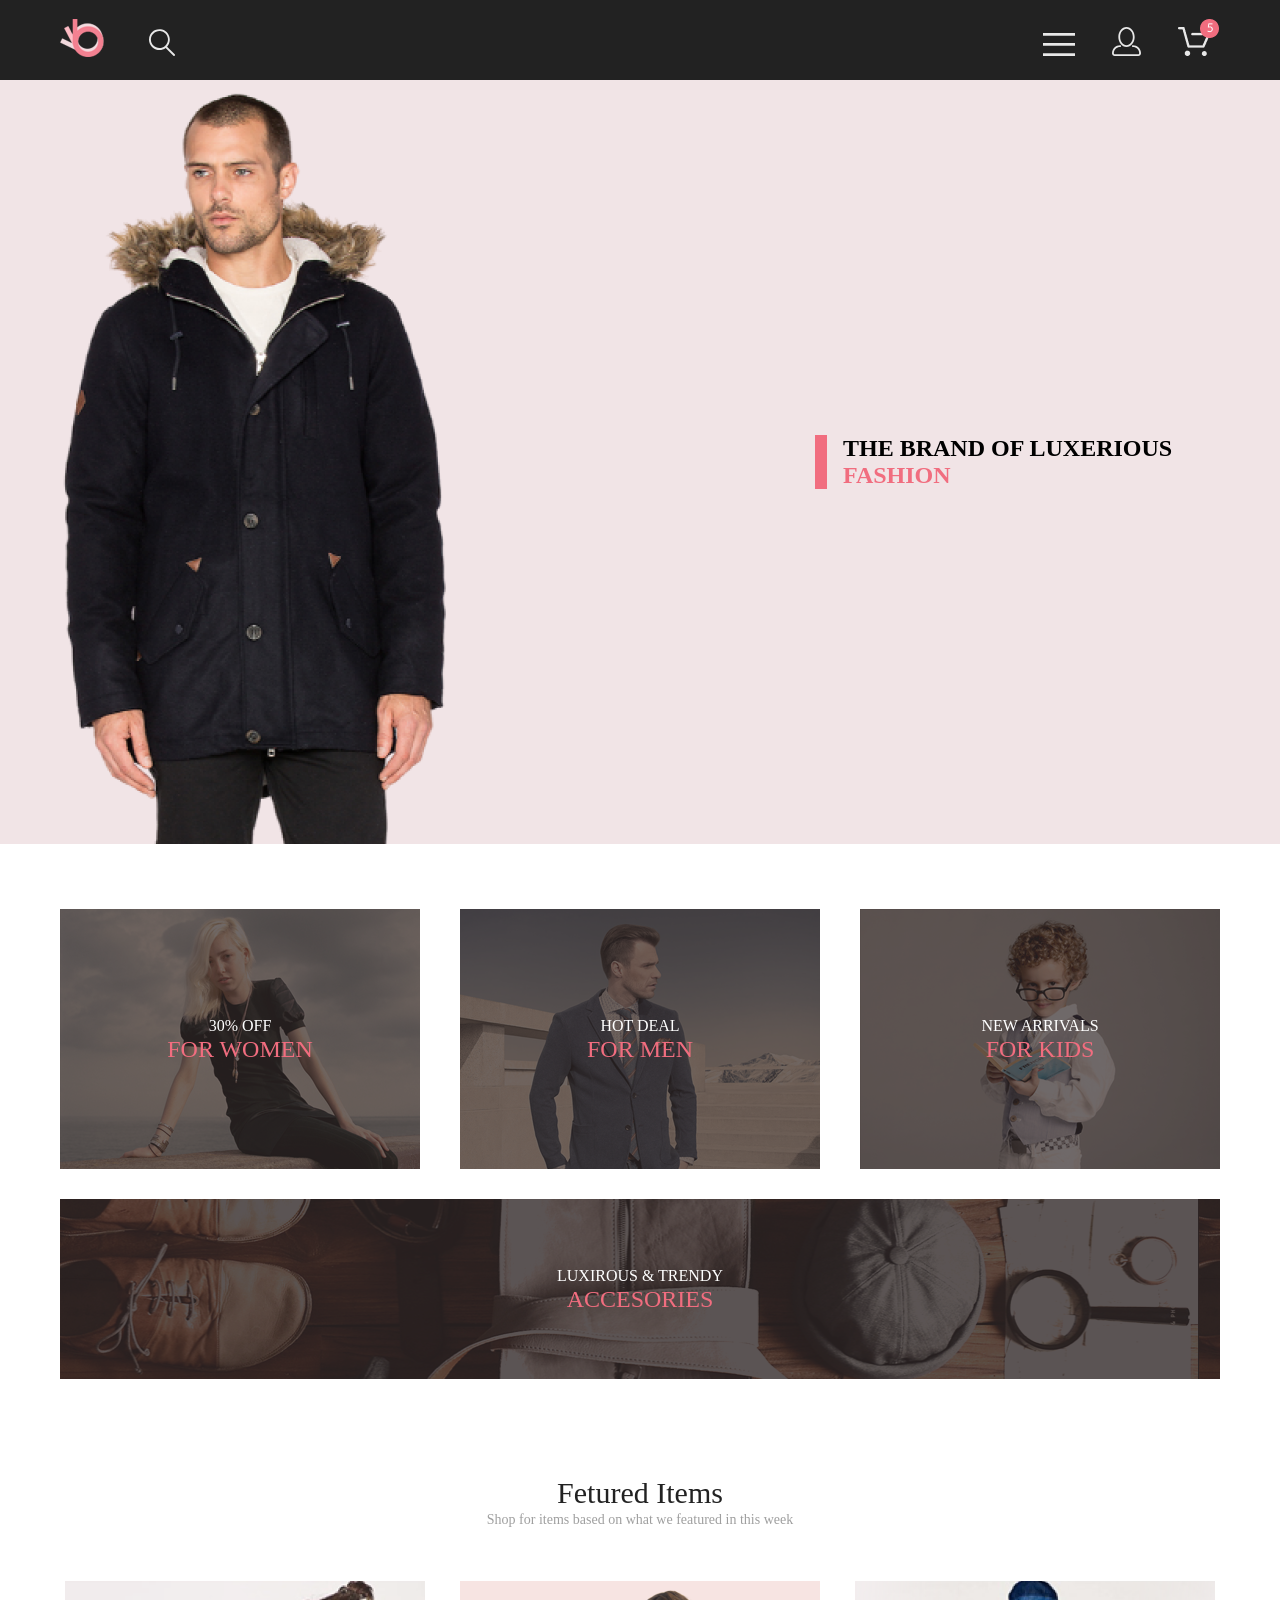
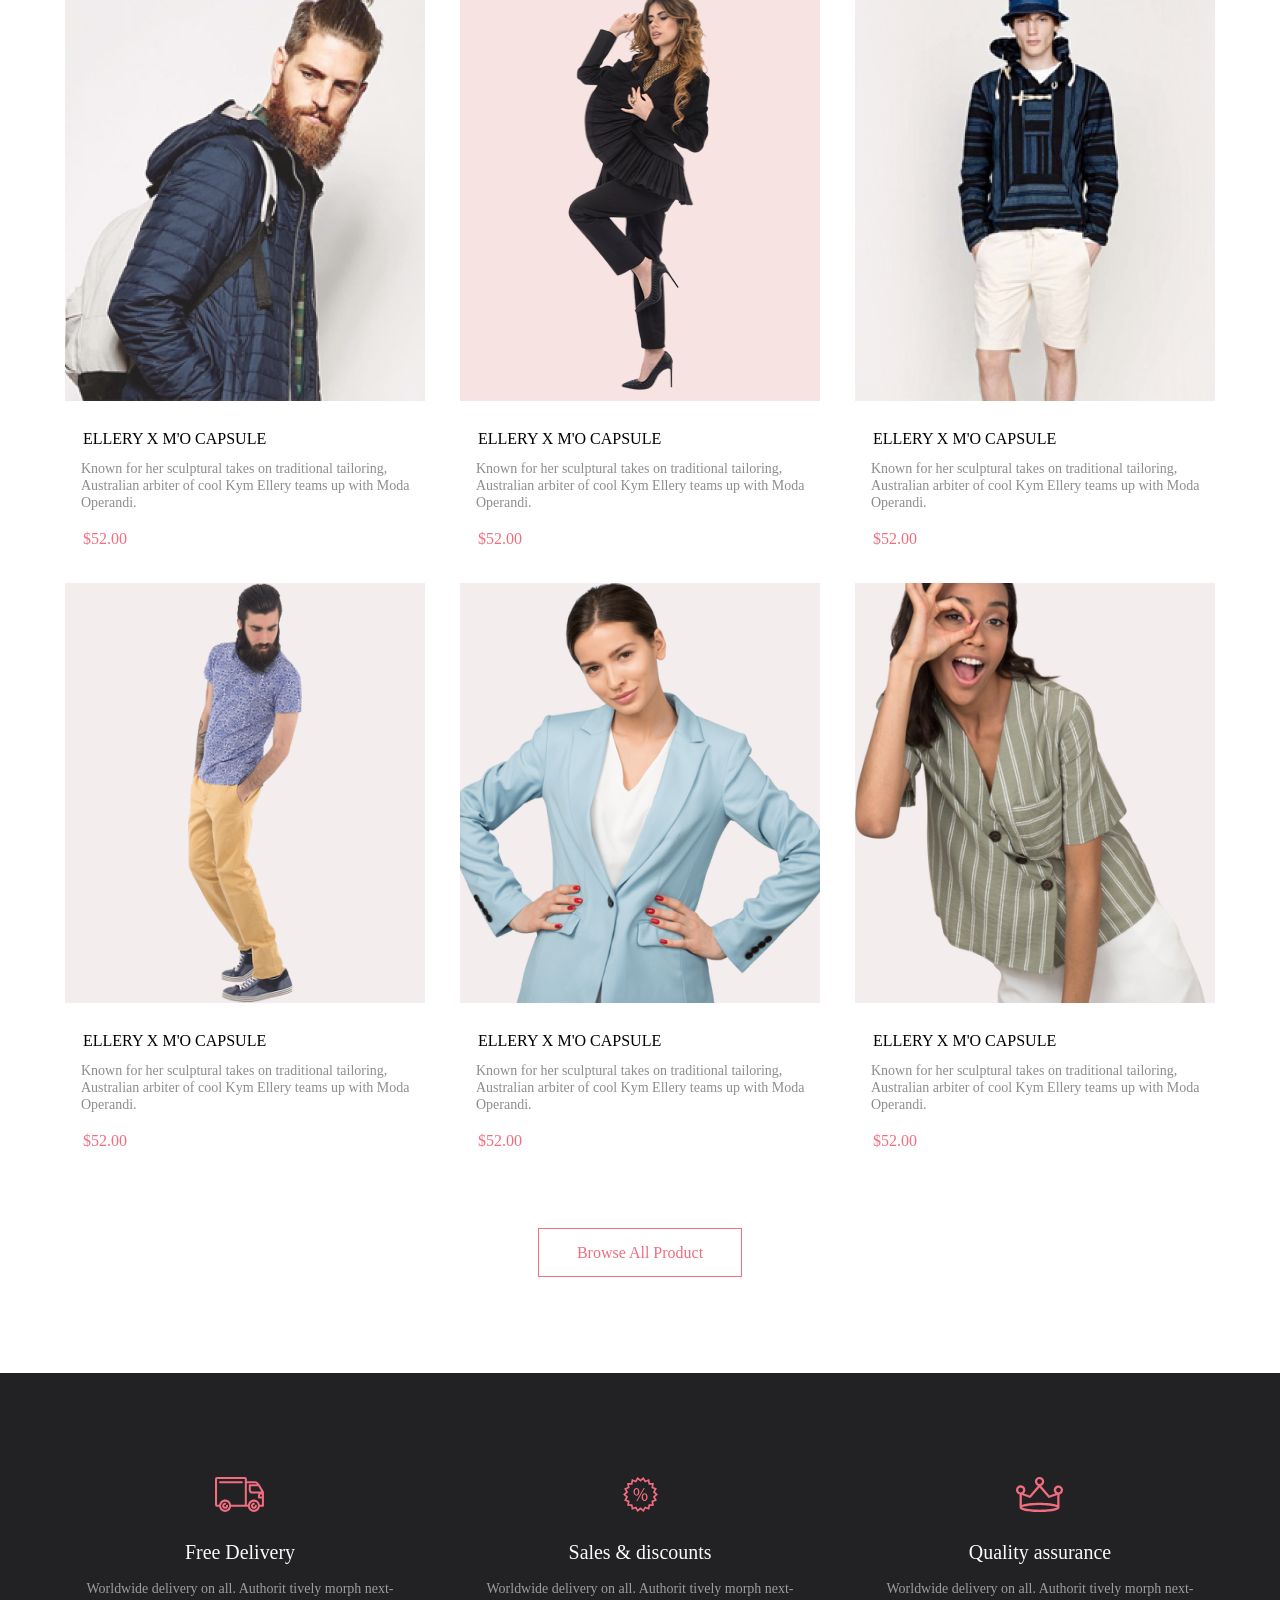
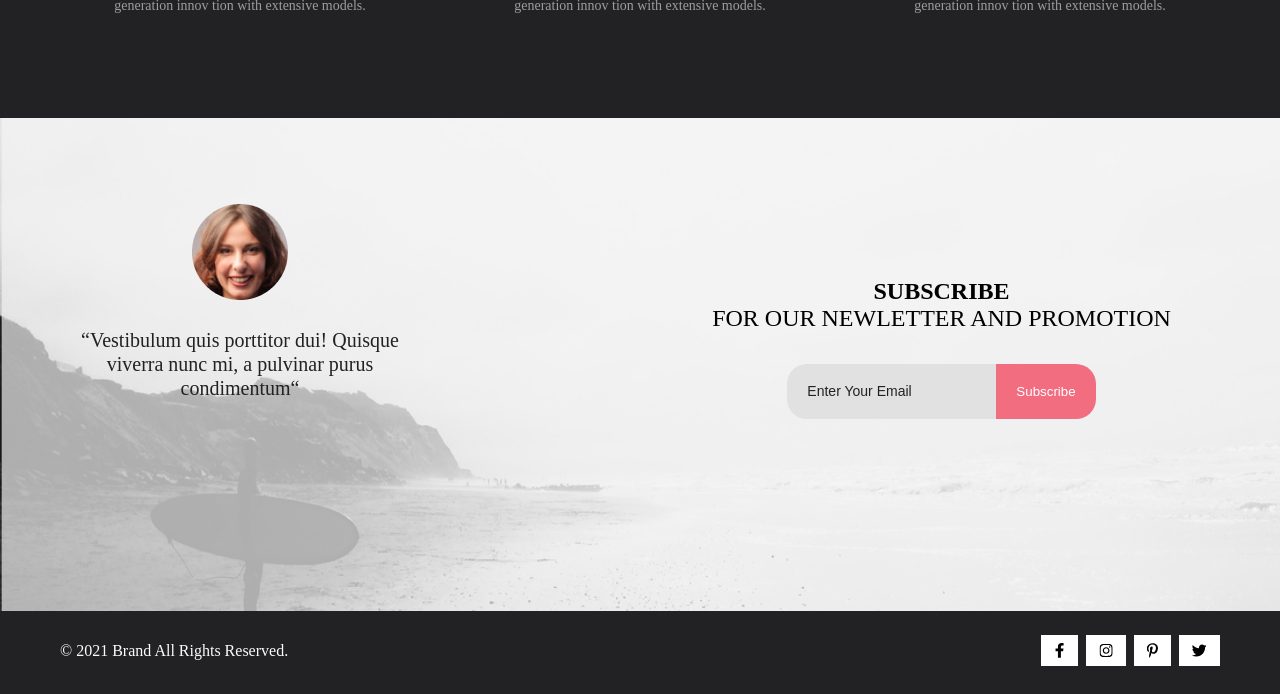
==== commit 5e086cba: "убрали лишнюю точку" ====
--- a/index.html
+++ b/index.html
@@ -21,7 +21,7 @@
                     </a>
                     <img src="img/search.svg" alt="search">
                 </div>
-gdsg
+
                 <div class="header__right">
                     <img class="header__item" src="img/burger.svg" alt="burger">
                     <img class="header__item" src="img/login.svg" alt="login">
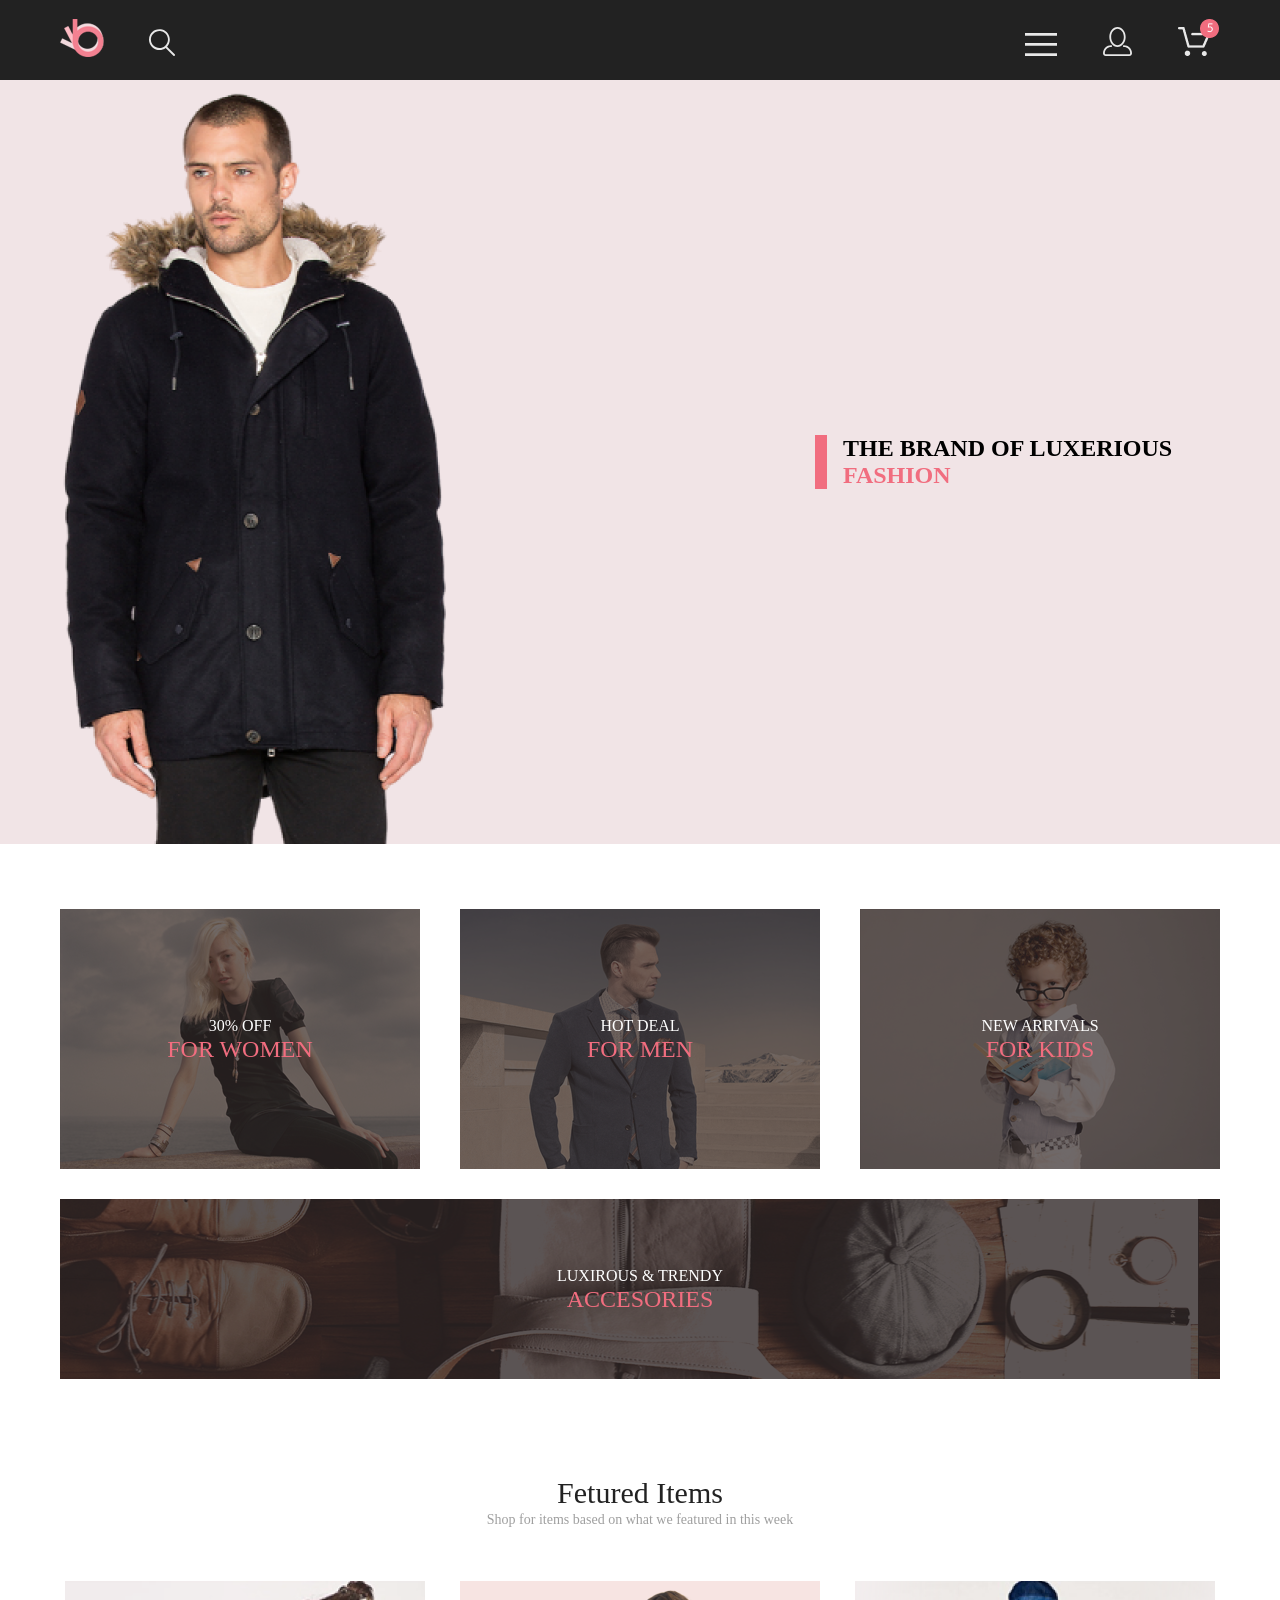
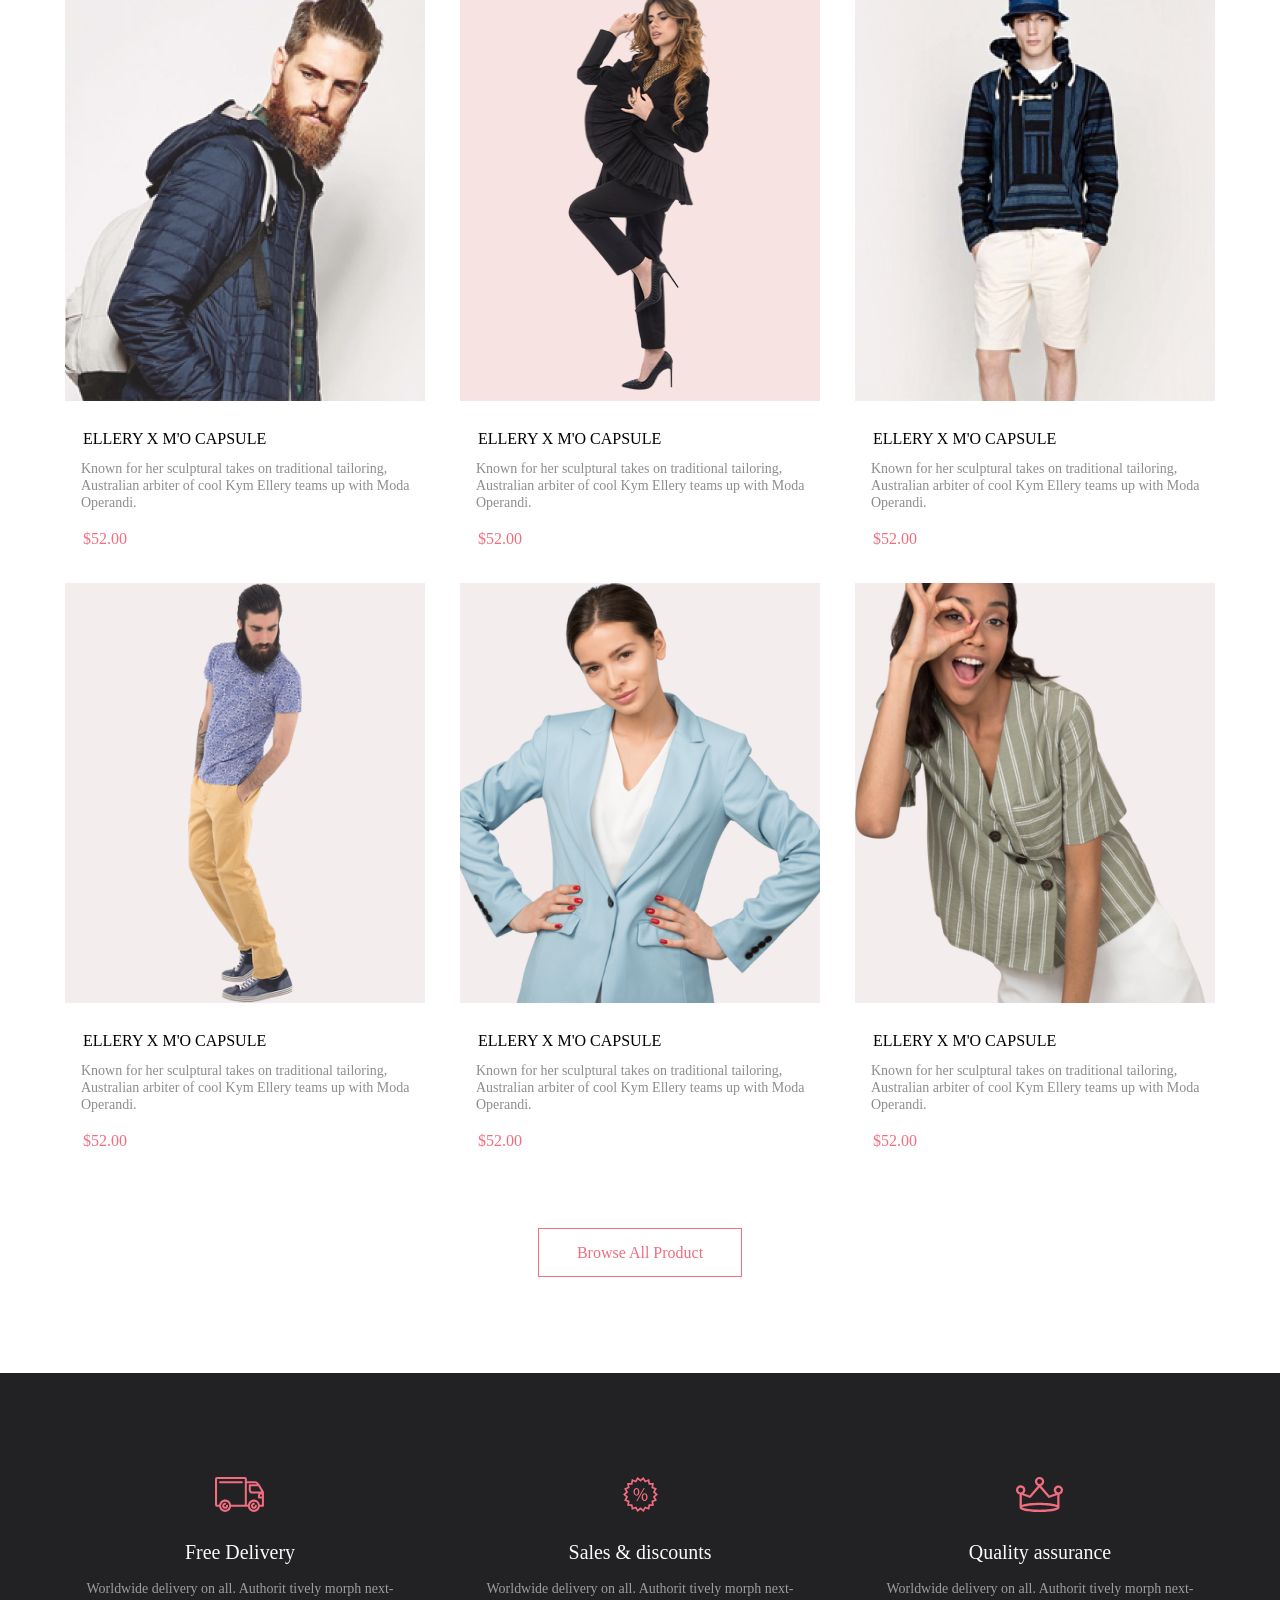
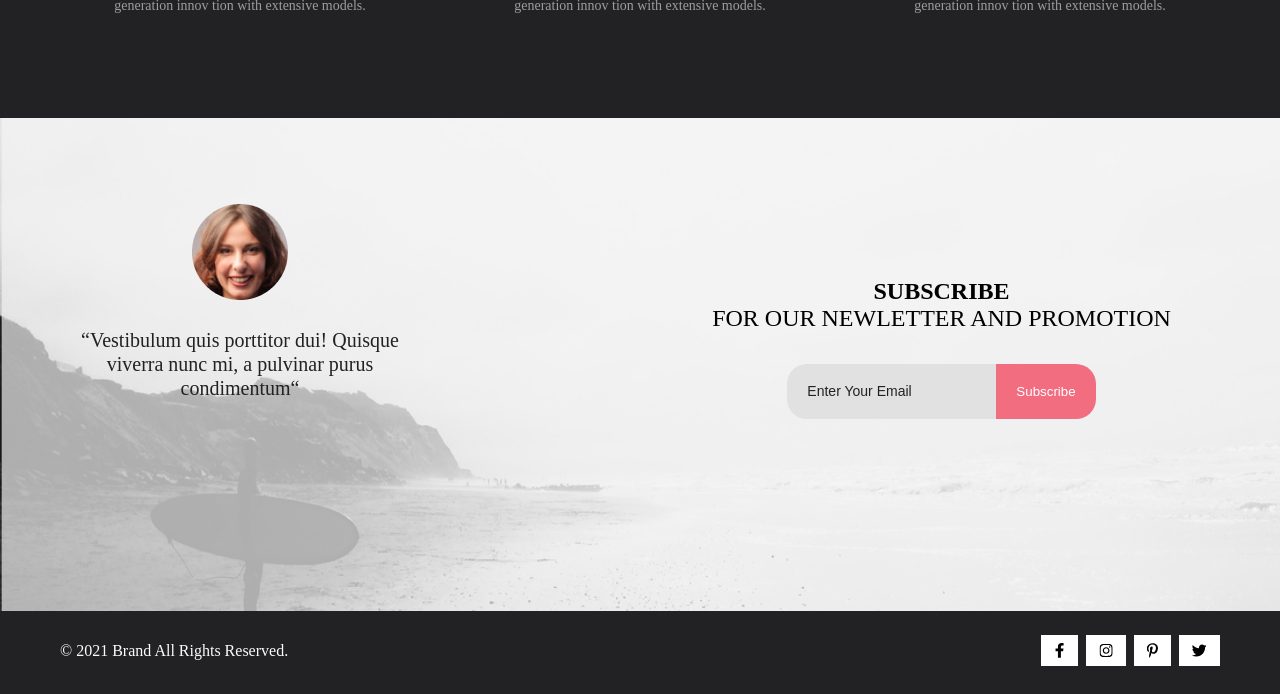
==== commit fca0fbcb: "Добавил страницу с регистрацией" ====
--- a/index.html
+++ b/index.html
@@ -24,8 +24,15 @@
 
                 <div class="header__right">
                     <img class="header__item" src="img/burger.svg" alt="burger">
-                    <img class="header__item" src="img/login.svg" alt="login">
-                    <img class="header__item" src="img/shop-cart.png" alt="shop-cart">
+
+                    <a class="header__item" href="registration.html">
+                        <img src="img/login.svg" alt="login">
+                    </a>
+
+                    <a class="header__item" href="cart.html">
+                        <img src="img/shop-cart.png" alt="shop-cart">
+                    </a>
+
                 </div>
             </div>
         </section>
--- a/css/style.css
+++ b/css/style.css
@@ -11,13 +11,20 @@
   background-color: #222222;
   padding: 19px 0;
 }
+
 .header__wrap {
-  display: flex;
-  justify-content: space-between;
-}
+  display: -webkit-box;
+  display: -ms-flexbox;
+  display: flex;
+  -webkit-box-pack: justify;
+      -ms-flex-pack: justify;
+          justify-content: space-between;
+}
+
 .header__logo {
   margin-right: 40px;
 }
+
 .header__item:not(:last-child) {
   margin-right: 33px;
 }
@@ -34,8 +41,12 @@
 }
 
 .header__wrap {
-  display: flex;
-  justify-content: space-between;
+  display: -webkit-box;
+  display: -ms-flexbox;
+  display: flex;
+  -webkit-box-pack: justify;
+      -ms-flex-pack: justify;
+          justify-content: space-between;
 }
 
 .header__logo {
@@ -43,20 +54,26 @@
 }
 
 .header__item:not(:last-child) {
-  margin-right: 33px;
+  margin-right: 42px;
 }
 
 .intro {
   height: 764px;
-  background-color: #F1E4E6;
+  background-color: #f1e4e6;
   margin: 0 0 65px 0;
 }
 
 .intro__wrap {
   height: 100%;
-  display: flex;
-  align-items: center;
-  justify-content: flex-end;
+  display: -webkit-box;
+  display: -ms-flexbox;
+  display: flex;
+  -webkit-box-align: center;
+      -ms-flex-align: center;
+          align-items: center;
+  -webkit-box-pack: end;
+      -ms-flex-pack: end;
+          justify-content: flex-end;
   background-image: url(../img/man.png);
   background-repeat: no-repeat;
   background-position: -212px bottom;
@@ -83,9 +100,15 @@
   width: 100%;
   height: 260px;
   background-color: #211616;
-  display: flex;
-  justify-content: center;
-  align-items: center;
+  display: -webkit-box;
+  display: -ms-flexbox;
+  display: flex;
+  -webkit-box-pack: center;
+      -ms-flex-pack: center;
+          justify-content: center;
+  -webkit-box-align: center;
+      -ms-flex-align: center;
+          align-items: center;
 }
 
 .cotegory__item:not(:last-child) {
@@ -94,13 +117,18 @@
 }
 
 .category__wrap {
-  display: flex;
-  flex-wrap: wrap;
-  justify-content: space-between;
+  display: -webkit-box;
+  display: -ms-flexbox;
+  display: flex;
+  -ms-flex-wrap: wrap;
+      flex-wrap: wrap;
+  -webkit-box-pack: justify;
+      -ms-flex-pack: justify;
+          justify-content: space-between;
 }
 
 .category__text {
-  color: #FFFFFF;
+  color: #ffffff;
   font-family: Lato;
   font-style: normal;
   font-weight: normal;
@@ -111,23 +139,27 @@
 
 .card__wooman {
   background-image: url(../img/woomen.png);
-  box-shadow: 0 0 0 130px rgba(51, 42, 42, 0.7) inset;
+  -webkit-box-shadow: 0 0 0 130px rgba(51, 42, 42, 0.7) inset;
+          box-shadow: 0 0 0 130px rgba(51, 42, 42, 0.7) inset;
 }
 
 .card__man {
   background-image: url(../img/cat-man.png);
-  box-shadow: 0 0 0 130px rgba(51, 42, 42, 0.7) inset;
+  -webkit-box-shadow: 0 0 0 130px rgba(51, 42, 42, 0.7) inset;
+          box-shadow: 0 0 0 130px rgba(51, 42, 42, 0.7) inset;
 }
 
 .card__kid {
   background-image: url(../img/kid.png);
-  box-shadow: 0 0 0 130px rgba(51, 42, 42, 0.7) inset;
+  -webkit-box-shadow: 0 0 0 130px rgba(51, 42, 42, 0.7) inset;
+          box-shadow: 0 0 0 130px rgba(51, 42, 42, 0.7) inset;
 }
 
 .card__accesories {
   height: 180px;
   background-image: url(../img/accesories.png);
-  box-shadow: 0 0 0 130px rgba(51, 42, 42, 0.7) inset;
+  -webkit-box-shadow: 0 0 0 130px rgba(51, 42, 42, 0.7) inset;
+          box-shadow: 0 0 0 130px rgba(51, 42, 42, 0.7) inset;
 }
 
 .card__h2 {
@@ -146,7 +178,7 @@
   font-weight: normal;
   font-size: 14px;
   line-height: 17px;
-  color: #9F9F9F;
+  color: #9f9f9f;
   text-align: center;
 }
 
@@ -155,13 +187,19 @@
 }
 
 .product__wrap {
-  display: flex;
-  flex-wrap: wrap;
-  justify-content: space-between;
+  display: -webkit-box;
+  display: -ms-flexbox;
+  display: flex;
+  -ms-flex-wrap: wrap;
+      flex-wrap: wrap;
+  -webkit-box-pack: justify;
+      -ms-flex-pack: justify;
+          justify-content: space-between;
 }
 
 .product__item:hover {
-  box-shadow: 0px 5px 8px 0px rgba(0, 0, 0, 0.15);
+  -webkit-box-shadow: 0px 5px 8px 0px rgba(0, 0, 0, 0.15);
+          box-shadow: 0px 5px 8px 0px rgba(0, 0, 0, 0.15);
 }
 
 .product__header {
@@ -180,9 +218,15 @@
 }
 
 .product__img {
-  display: flex;
-  justify-content: center;
-  align-items: center;
+  display: -webkit-box;
+  display: -ms-flexbox;
+  display: flex;
+  -webkit-box-pack: center;
+      -ms-flex-pack: center;
+          justify-content: center;
+  -webkit-box-align: center;
+      -ms-flex-align: center;
+          align-items: center;
   margin-bottom: 25px;
 }
 
@@ -202,18 +246,24 @@
 
 .button__card {
   position: absolute;
-  display: flex;
-  align-items: center;
+  display: -webkit-box;
+  display: -ms-flexbox;
+  display: flex;
+  -webkit-box-align: center;
+      -ms-flex-align: center;
+          align-items: center;
   padding: 14px 15px;
   background-color: rgba(255, 255, 255, 0);
-  color: #FFFFFF;
-  border: 1px solid #FFFFFF;
+  color: #ffffff;
+  border: 1px solid #ffffff;
   opacity: 0;
+  -webkit-transition: 0.5s;
   transition: 0.5s;
 }
 
 .product__item:hover {
-  box-shadow: 0px 5px 8px 0px rgba(0, 0, 0, 0.15);
+  -webkit-box-shadow: 0px 5px 8px 0px rgba(0, 0, 0, 0.15);
+          box-shadow: 0px 5px 8px 0px rgba(0, 0, 0, 0.15);
 }
 
 .product__item:hover .button__card {
@@ -221,7 +271,9 @@
 }
 
 .button__card-text {
-  align-items: center;
+  -webkit-box-align: center;
+      -ms-flex-align: center;
+          align-items: center;
   text-decoration: none;
   color: white;
 }
@@ -256,12 +308,14 @@
 button {
   opacity: 1;
   position: absolute;
-  align-items: center;
+  -webkit-box-align: center;
+      -ms-flex-align: center;
+          align-items: center;
   cursor: pointer;
   padding: 14px 15px;
   background-color: rgba(255, 255, 255, 0);
-  color: #FFFFFF;
-  border: 1px solid #FFFFFF;
+  color: #ffffff;
+  border: 1px solid #ffffff;
 }
 
 .product__button__text {
@@ -286,8 +340,19 @@
 }
 
 .button__wrap {
-  display: flex;
-  justify-content: center;
+  display: -webkit-box;
+  display: -ms-flexbox;
+  display: flex;
+  -webkit-box-pack: center;
+      -ms-flex-pack: center;
+          justify-content: center;
+  -webkit-transition: 2s;
+  transition: 2s;
+}
+
+.button__wrap:hover {
+  -webkit-transform: rotateY(360deg);
+  transform: rotateY(360deg);
 }
 
 .advantages {
@@ -296,8 +361,12 @@
 }
 
 .advantages__wrap {
-  display: flex;
-  justify-content: space-between;
+  display: -webkit-box;
+  display: -ms-flexbox;
+  display: flex;
+  -webkit-box-pack: justify;
+      -ms-flex-pack: justify;
+          justify-content: space-between;
 }
 
 .advantages__card {
@@ -306,8 +375,12 @@
 
 .advantages__img {
   height: 35px;
-  display: flex;
-  justify-content: center;
+  display: -webkit-box;
+  display: -ms-flexbox;
+  display: flex;
+  -webkit-box-pack: center;
+      -ms-flex-pack: center;
+          justify-content: center;
   margin: 0 0 28px 0;
 }
 
@@ -315,7 +388,7 @@
   text-align: center;
   font-size: 19.96px;
   line-height: 24px;
-  color: #FBFBFB;
+  color: #fbfbfb;
   margin: 0 0 16px 0;
 }
 
@@ -327,8 +400,12 @@
 }
 
 .contact__img {
-  display: flex;
-  justify-content: center;
+  display: -webkit-box;
+  display: -ms-flexbox;
+  display: flex;
+  -webkit-box-pack: center;
+      -ms-flex-pack: center;
+          justify-content: center;
   margin: 0 0 28px 0;
 }
 
@@ -342,8 +419,12 @@
 }
 
 .contact__wrap {
-  display: flex;
-  justify-content: space-between;
+  display: -webkit-box;
+  display: -ms-flexbox;
+  display: flex;
+  -webkit-box-pack: justify;
+      -ms-flex-pack: justify;
+          justify-content: space-between;
 }
 
 .contact__background {
@@ -359,9 +440,16 @@
 }
 
 .contact__card {
-  display: flex;
-  flex-direction: column;
-  align-items: center;
+  display: -webkit-box;
+  display: -ms-flexbox;
+  display: flex;
+  -webkit-box-orient: vertical;
+  -webkit-box-direction: normal;
+      -ms-flex-direction: column;
+          flex-direction: column;
+  -webkit-box-align: center;
+      -ms-flex-align: center;
+          align-items: center;
 }
 
 .contact__description {
@@ -377,9 +465,16 @@
 }
 
 .subscribe__card {
-  display: flex;
-  flex-direction: column;
-  align-items: center;
+  display: -webkit-box;
+  display: -ms-flexbox;
+  display: flex;
+  -webkit-box-orient: vertical;
+  -webkit-box-direction: normal;
+      -ms-flex-direction: column;
+          flex-direction: column;
+  -webkit-box-align: center;
+      -ms-flex-align: center;
+          align-items: center;
 }
 
 .subscribe__description {
@@ -388,13 +483,15 @@
 }
 
 .subscribe {
+  display: -webkit-box;
+  display: -ms-flexbox;
   display: flex;
   margin: 32px;
 }
 
 .subscribe-field {
   border: none;
-  background: #E1E1E1;
+  background: #e1e1e1;
   padding: 20px;
   border-top-left-radius: 20px;
   border-bottom-left-radius: 20px;
@@ -410,13 +507,19 @@
   background: #bdbcbc;
 }
 
-.subscribe-field::-moz-placeholder {
+.subscribe-field::-webkit-input-placeholder {
   color: #222224;
   font-size: 14px;
   line-height: 17px;
 }
 
 .subscribe-field:-ms-input-placeholder {
+  color: #222224;
+  font-size: 14px;
+  line-height: 17px;
+}
+
+.subscribe-field::-ms-input-placeholder {
   color: #222224;
   font-size: 14px;
   line-height: 17px;
@@ -448,23 +551,29 @@
 }
 
 .footer__wrap {
-  display: flex;
-  justify-content: space-between;
+  display: -webkit-box;
+  display: -ms-flexbox;
+  display: flex;
+  -webkit-box-pack: justify;
+      -ms-flex-pack: justify;
+          justify-content: space-between;
 }
 
 .footer__description {
   font-size: 16px;
   line-height: 19px;
-  color: #FBFBFB;
+  color: #fbfbfb;
 }
 
 .social__nav {
+  display: -webkit-box;
+  display: -ms-flexbox;
   display: flex;
   margin: -6px 0;
 }
 
 .social__item {
-  background: #FFFFFF;
+  background: #ffffff;
   padding: 8px 12px;
 }
 
@@ -486,13 +595,17 @@
 
 .nav {
   padding: 60px 0;
-  background: #F8F3F4;
+  background: #f8f3f4;
 }
 
 .nav__wrap {
-  display: flex;
-  justify-content: space-between;
-  background: #F8F3F4;
+  display: -webkit-box;
+  display: -ms-flexbox;
+  display: flex;
+  -webkit-box-pack: justify;
+      -ms-flex-pack: justify;
+          justify-content: space-between;
+  background: #f8f3f4;
 }
 
 .nav__menu-left {
@@ -510,8 +623,11 @@
 
 .filter {
   width: 360px;
-  display: flex;
-  box-sizing: border-box;
+  display: -webkit-box;
+  display: -ms-flexbox;
+  display: flex;
+  -webkit-box-sizing: border-box;
+          box-sizing: border-box;
   position: relative;
   outline: none;
   border: none;
@@ -523,7 +639,8 @@
 
 .filter[open] {
   padding-left: 10px;
-  box-shadow: 6px 4px 35px rgba(0, 0, 0, 0.21);
+  -webkit-box-shadow: 6px 4px 35px rgba(0, 0, 0, 0.21);
+          box-shadow: 6px 4px 35px rgba(0, 0, 0, 0.21);
 }
 
 .filter[open] > summary {
@@ -536,7 +653,8 @@
   position: absolute;
   width: 360px;
   left: 0;
-  box-shadow: 6px 4px 35px rgba(0, 0, 0, 0.21);
+  -webkit-box-shadow: 6px 4px 35px rgba(0, 0, 0, 0.21);
+          box-shadow: 6px 4px 35px rgba(0, 0, 0, 0.21);
 }
 
 .filter-title {
@@ -558,12 +676,16 @@
 
 .filtr__wrap {
   padding: 51px 0;
+  display: -webkit-box;
+  display: -ms-flexbox;
   display: flex;
   z-index: 20;
 }
 
 .filter__center {
-  justify-content: center;
+  -webkit-box-pack: center;
+      -ms-flex-pack: center;
+          justify-content: center;
 }
 
 .nav__menu-right {
@@ -578,16 +700,21 @@
 }
 
 .filter-center {
-  display: flex;
-  align-items: center;
-  box-sizing: border-box;
+  display: -webkit-box;
+  display: -ms-flexbox;
+  display: flex;
+  -webkit-box-align: center;
+      -ms-flex-align: center;
+          align-items: center;
+  -webkit-box-sizing: border-box;
+          box-sizing: border-box;
   position: relative;
   outline: none;
   border: none;
   margin: 0 0 0 40px;
   font-size: 14px;
   line-height: 17px;
-  color: #6F6E6E;
+  color: #6f6e6e;
 }
 
 .arrow__img {
@@ -598,12 +725,15 @@
   position: absolute;
   background-color: #fff;
   left: 0;
-  box-shadow: 6px 4px 35px rgba(0, 0, 0, 0.21);
+  -webkit-box-shadow: 6px 4px 35px rgba(0, 0, 0, 0.21);
+          box-shadow: 6px 4px 35px rgba(0, 0, 0, 0.21);
 }
 
 .pagination {
-  align-items: center;
-  border: 1px solid #EBEBEB;
+  -webkit-box-align: center;
+      -ms-flex-align: center;
+          align-items: center;
+  border: 1px solid #ebebeb;
 }
 
 .pagination:hover {
@@ -611,15 +741,21 @@
 }
 
 .pagination-center {
-  display: flex;
-  justify-content: center;
+  display: -webkit-box;
+  display: -ms-flexbox;
+  display: flex;
+  -webkit-box-pack: center;
+      -ms-flex-pack: center;
+          justify-content: center;
 }
 
 ul.pagination {
   display: inline-block;
   padding: 0;
   margin: 48px 0 96px 0;
-  align-items: center;
+  -webkit-box-align: center;
+      -ms-flex-align: center;
+          align-items: center;
 }
 
 ul.pagination li {
@@ -641,25 +777,36 @@
 }
 
 .cards {
-  display: flex;
-  flex-direction: row;
-  justify-content: space-between;
-  flex-wrap: wrap;
+  display: -webkit-box;
+  display: -ms-flexbox;
+  display: flex;
+  -webkit-box-orient: horizontal;
+  -webkit-box-direction: normal;
+      -ms-flex-direction: row;
+          flex-direction: row;
+  -webkit-box-pack: justify;
+      -ms-flex-pack: justify;
+          justify-content: space-between;
+  -ms-flex-wrap: wrap;
+      flex-wrap: wrap;
 }
 
 .item {
   width: 360px;
   margin: 5px;
+  display: inline-block;
   overflow: hidden;
   min-height: 281px;
   margin-bottom: 20px;
   padding-bottom: 10px;
   position: relative;
+  -webkit-transition: 0.5s;
   transition: 0.5s;
 }
 
 .item:hover {
-  box-shadow: 0px 5px 8px 0px rgba(0, 0, 0, 0.15);
+  -webkit-box-shadow: 0px 5px 8px 0px rgba(0, 0, 0, 0.15);
+          box-shadow: 0px 5px 8px 0px rgba(0, 0, 0, 0.15);
 }
 
 .overlay {
@@ -670,10 +817,17 @@
   width: 360px;
   height: 420px;
   background-color: rgba(58, 56, 56, 0.83);
-  display: flex;
-  justify-content: center;
-  align-items: center;
+  display: -webkit-box;
+  display: -ms-flexbox;
+  display: flex;
+  -webkit-box-pack: center;
+      -ms-flex-pack: center;
+          justify-content: center;
+  -webkit-box-align: center;
+      -ms-flex-align: center;
+          align-items: center;
   opacity: 0;
+  -webkit-transition: 0.5s;
   transition: 0.5s;
 }
 
@@ -694,6 +848,8 @@
 }
 
 .btn {
+  display: -webkit-box;
+  display: -ms-flexbox;
   display: flex;
 }
 
@@ -705,9 +861,15 @@
 
 .btn__product {
   width: 211px;
-  display: flex;
-  justify-content: center;
-  align-items: center;
+  display: -webkit-box;
+  display: -ms-flexbox;
+  display: flex;
+  -webkit-box-pack: center;
+      -ms-flex-pack: center;
+          justify-content: center;
+  -webkit-box-align: center;
+      -ms-flex-align: center;
+          align-items: center;
   cursor: pointer;
   padding: 14px 15px;
   background-color: rgba(255, 255, 255, 0);
@@ -715,15 +877,23 @@
   border: 1px solid #F16D7F;
   margin: 0 0 65px 0;
 }
+
 .btn__product__button__card-text {
-  color: #F16D7F;
+  color: #f16d7f;
 }
 
 .item__description {
-  display: flex;
-  flex-direction: column;
-  align-items: center;
-  border: 1px solid #EAEAEA;
+  display: -webkit-box;
+  display: -ms-flexbox;
+  display: flex;
+  -webkit-box-orient: vertical;
+  -webkit-box-direction: normal;
+      -ms-flex-direction: column;
+          flex-direction: column;
+  -webkit-box-align: center;
+      -ms-flex-align: center;
+          align-items: center;
+  border: 1px solid #eaeaea;
   margin-top: -40px;
   margin-bottom: 130px;
   position: relative;
@@ -743,8 +913,12 @@
 }
 
 .details__wrap {
-  display: flex;
-  justify-content: center;
+  display: -webkit-box;
+  display: -ms-flexbox;
+  display: flex;
+  -webkit-box-pack: center;
+      -ms-flex-pack: center;
+          justify-content: center;
   position: absolute;
 }
 
@@ -778,16 +952,22 @@
 
 .product__text-hr-price {
   width: 641px;
-  border: 1px solid #EAEAEA;
+  border: 1px solid #eaeaea;
   margin: 65px 0;
 }
 
 .slider {
-  background-color: #fbf9f9;
-  display: flex;
-  justify-content: center;
-  align-items: center;
-  border: 1px solid #EAEAEA;
+  background-color: #eaeaea;
+  display: -webkit-box;
+  display: -ms-flexbox;
+  display: flex;
+  -webkit-box-pack: center;
+      -ms-flex-pack: center;
+          justify-content: center;
+  -webkit-box-align: center;
+      -ms-flex-align: center;
+          align-items: center;
+  border: 1px solid #eaeaea;
   position: relative;
 }
 
@@ -822,16 +1002,28 @@
 }
 
 .cart {
-  display: flex;
-  justify-content: space-between;
-}
+  display: -webkit-box;
+  display: -ms-flexbox;
+  display: flex;
+  -webkit-box-pack: justify;
+      -ms-flex-pack: justify;
+          justify-content: space-between;
+}
+
 .cart__form {
   width: 360px;
 }
+
 .cart__form form {
-  display: flex;
-  flex-direction: column;
-}
+  display: -webkit-box;
+  display: -ms-flexbox;
+  display: flex;
+  -webkit-box-orient: vertical;
+  -webkit-box-direction: normal;
+      -ms-flex-direction: column;
+          flex-direction: column;
+}
+
 .cart__form p {
   margin: 96px 0 20px 0;
   font-family: Lato;
@@ -840,71 +1032,226 @@
   line-height: 19px;
   color: #222222;
 }
+
 .cart__form-field {
   margin: 0 0 20px 0;
-  border: 1px solid #A4A4A4;
+  border: 1px solid #a4a4a4;
   padding: 12px 0 16px 17px;
 }
+
 .cart__form-btn {
   padding: 10px 15px;
-  border: 1px solid #A4A4A4;
-  background: #FFFFFF;
+  border: 1px solid #a4a4a4;
+  background: #ffffff;
   cursor: pointer;
 }
+
 .cart__item {
   width: 652px;
-  display: flex;
-  justify-content: space-between;
-  margin: 96px 0 40px 0;
-  box-shadow: 0px 5px 8px 0px rgba(0, 0, 0, 0.15);
-}
+  display: -webkit-box;
+  display: -ms-flexbox;
+  display: flex;
+  -webkit-box-pack: justify;
+      -ms-flex-pack: justify;
+          justify-content: space-between;
+  -webkit-box-shadow: #5a5555 0 0 0/15%;
+          box-shadow: #5a5555 0 0 0/15%;
+}
+
 .cart__item-column {
-  display: flex;
-  flex-direction: column;
+  display: -webkit-box;
+  display: -ms-flexbox;
+  display: flex;
+  -webkit-box-orient: vertical;
+  -webkit-box-direction: normal;
+      -ms-flex-direction: column;
+          flex-direction: column;
   padding: 0 22px 0 0;
 }
+
 .cart__item-img {
   height: 306px;
 }
+
 .cart__item-submit {
-  display: flex;
-  justify-content: space-between;
-}
+  display: -webkit-box;
+  display: -ms-flexbox;
+  display: flex;
+  -webkit-box-pack: justify;
+      -ms-flex-pack: justify;
+          justify-content: space-between;
+}
+
 .cart__item-submit a {
   font-weight: 300;
   font-size: 14px;
   line-height: 17px;
   color: #000000;
-  border: 1px solid #A4A4A4;
+  border: 1px solid #a4a4a4;
   padding: 16px 40px;
-  margin: 0 0 128px 0;
-}
+  margin: 72px 0 128px 0;
+}
+
+.cart__item-wrap {
+  margin: 40px 0 0 0;
+}
+
 .cart__header {
-  display: flex;
-  justify-content: space-between;
+  display: -webkit-box;
+  display: -ms-flexbox;
+  display: flex;
+  -webkit-box-pack: justify;
+      -ms-flex-pack: justify;
+          justify-content: space-between;
   margin: 22px 0 12px 18px;
 }
+
 .cart__header img {
   width: 18px;
   margin: 0 0 37px 103px;
 }
+
 .cart__header-link {
   font-size: 24px;
   line-height: 29px;
   color: #222222;
-  display: flex;
-}
+  display: -webkit-box;
+  display: -ms-flexbox;
+  display: flex;
+}
+
 .cart__text p {
   margin: 0 0 0 25px;
   font-size: 22px;
   line-height: 26px;
   color: #575757;
 }
+
 .cart__text p span {
-  color: #F16D7F;
+  color: #f16d7f;
 }
 
 .cart__wrap {
-  display: flex;
-  flex-direction: column;
-}/*# sourceMappingURL=style.css.map */+  display: -webkit-box;
+  display: -ms-flexbox;
+  display: flex;
+  -webkit-box-orient: vertical;
+  -webkit-box-direction: normal;
+      -ms-flex-direction: column;
+          flex-direction: column;
+  margin: 56px 0 0 0;
+}
+
+.button__card-text-product {
+  -webkit-box-align: center;
+      -ms-flex-align: center;
+          align-items: center;
+  text-decoration: none;
+  color: #f16d7f;
+}
+
+.cart__check {
+  display: -webkit-box;
+  display: -ms-flexbox;
+  display: flex;
+  -webkit-box-orient: vertical;
+  -webkit-box-direction: normal;
+      -ms-flex-direction: column;
+          flex-direction: column;
+  -webkit-box-align: end;
+      -ms-flex-align: end;
+          align-items: flex-end;
+  width: 360px;
+  background: #f5f3f3;
+  margin: 57px 0 0 0;
+}
+
+.cart__check-text {
+  margin: 40px 34px 21px 0;
+}
+
+.cart__check h3 {
+  font-size: 11px;
+  line-height: 13px;
+  color: #4a4a4a;
+}
+
+.cart__check h4 {
+  margin: 12px 0 0 0;
+  font-family: Lato;
+  font-style: normal;
+  font-weight: 300;
+  font-size: 16px;
+  line-height: 19px;
+  color: #222222;
+}
+
+.cart__check h4 span {
+  color: #f16d7f;
+}
+
+.cart__check-hr {
+  width: 275px;
+  border: 1px solid #e2e2e2;
+  margin: 0 42px 17px 0;
+}
+
+.cart__check a {
+  width: 275px;
+  text-align: center;
+  font-family: Lato;
+  font-style: normal;
+  font-weight: 300;
+  font-size: 16px;
+  line-height: 19px;
+  color: #ffffff;
+  background: #f16d7f;
+  padding: 15px 0 15px 0;
+  margin: 0px 43px 42px 0;
+}
+
+.registration {
+  display: -webkit-box;
+  display: -ms-flexbox;
+  display: flex;
+  -webkit-box-pack: justify;
+      -ms-flex-pack: justify;
+          justify-content: space-between;
+}
+
+.registration__form {
+  width: 360px;
+}
+
+.registration__form form {
+  display: -webkit-box;
+  display: -ms-flexbox;
+  display: flex;
+  -webkit-box-orient: vertical;
+  -webkit-box-direction: normal;
+      -ms-flex-direction: column;
+          flex-direction: column;
+}
+
+.registration__form p {
+  margin: 96px 0 20px 0;
+  font-family: Lato;
+  font-style: normal;
+  font-size: 16px;
+  line-height: 19px;
+  color: #222222;
+}
+
+.registration__form-field {
+  margin: 0 0 20px 0;
+  border: 1px solid #a4a4a4;
+  padding: 12px 0 16px 17px;
+}
+
+.registration__form-btn {
+  padding: 10px 15px;
+  border: 1px solid #a4a4a4;
+  background: #ffffff;
+  cursor: pointer;
+}
+/*# sourceMappingURL=style.css.map */
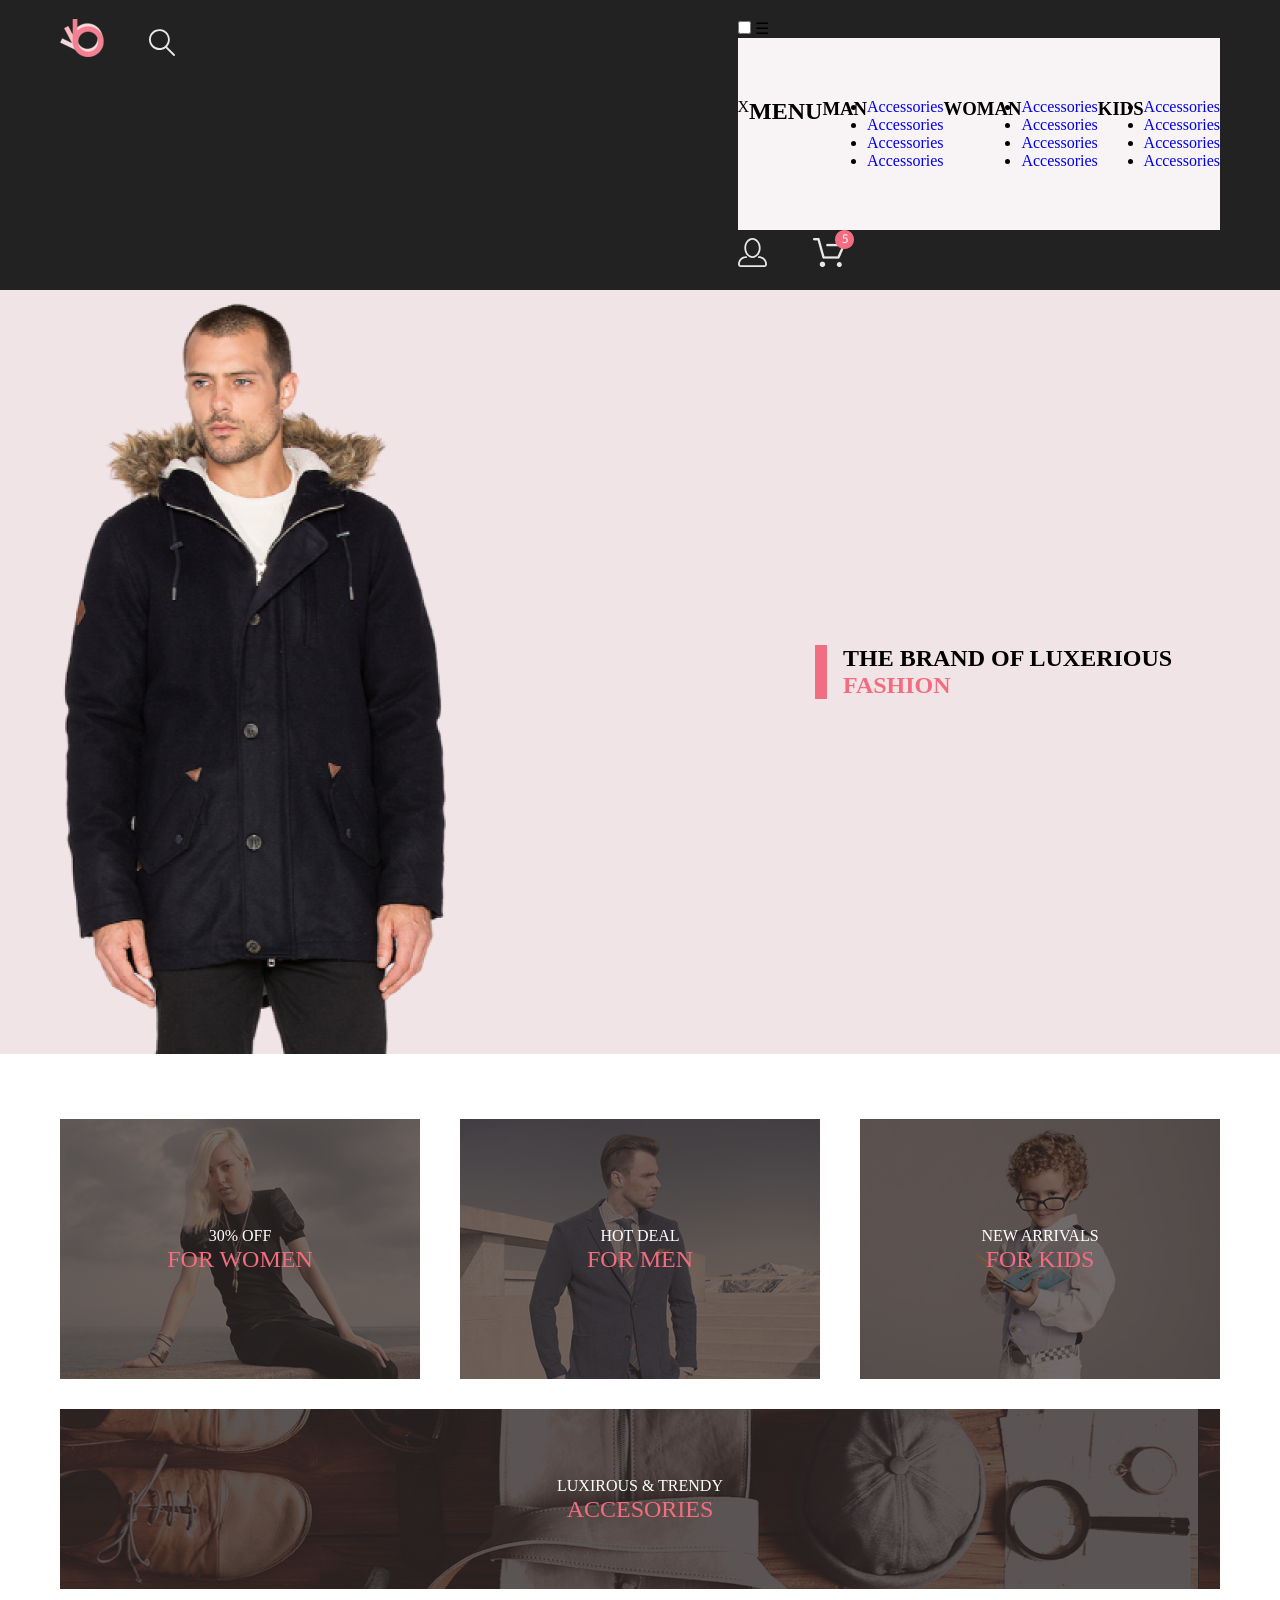
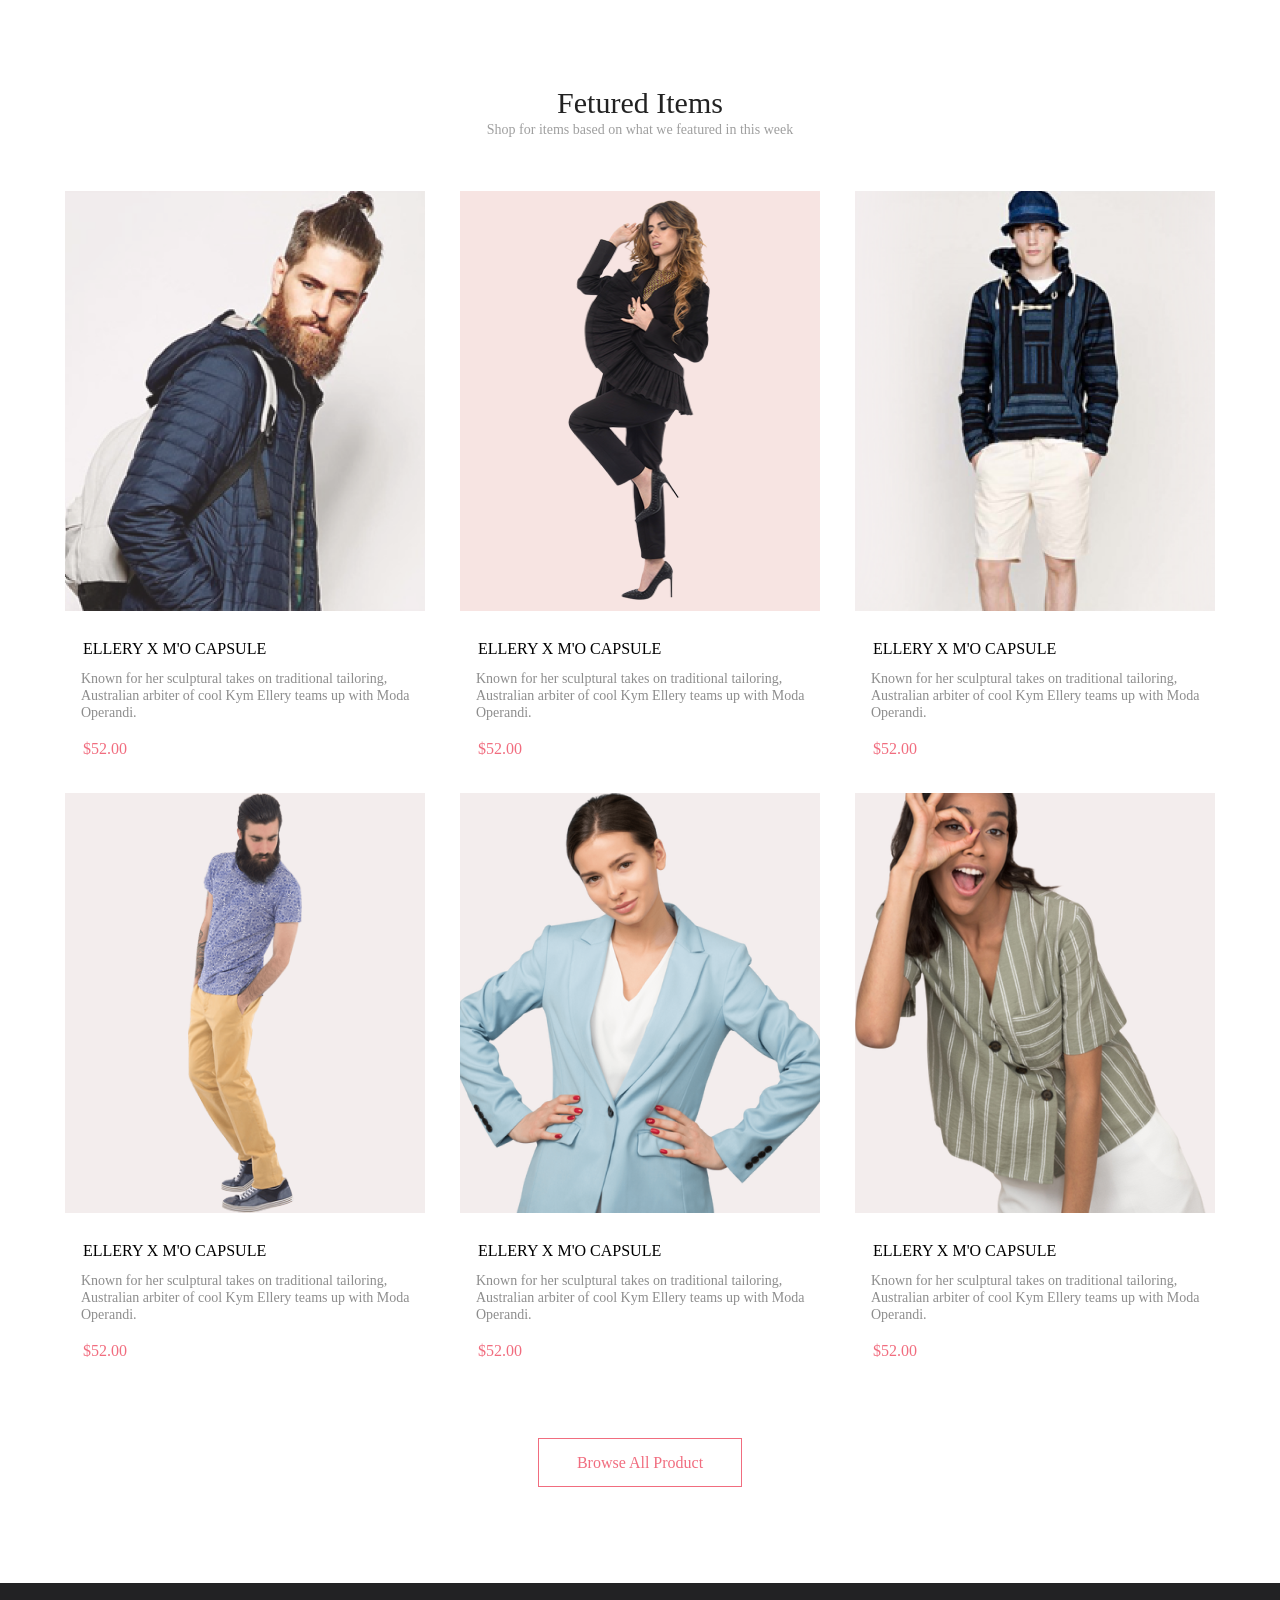
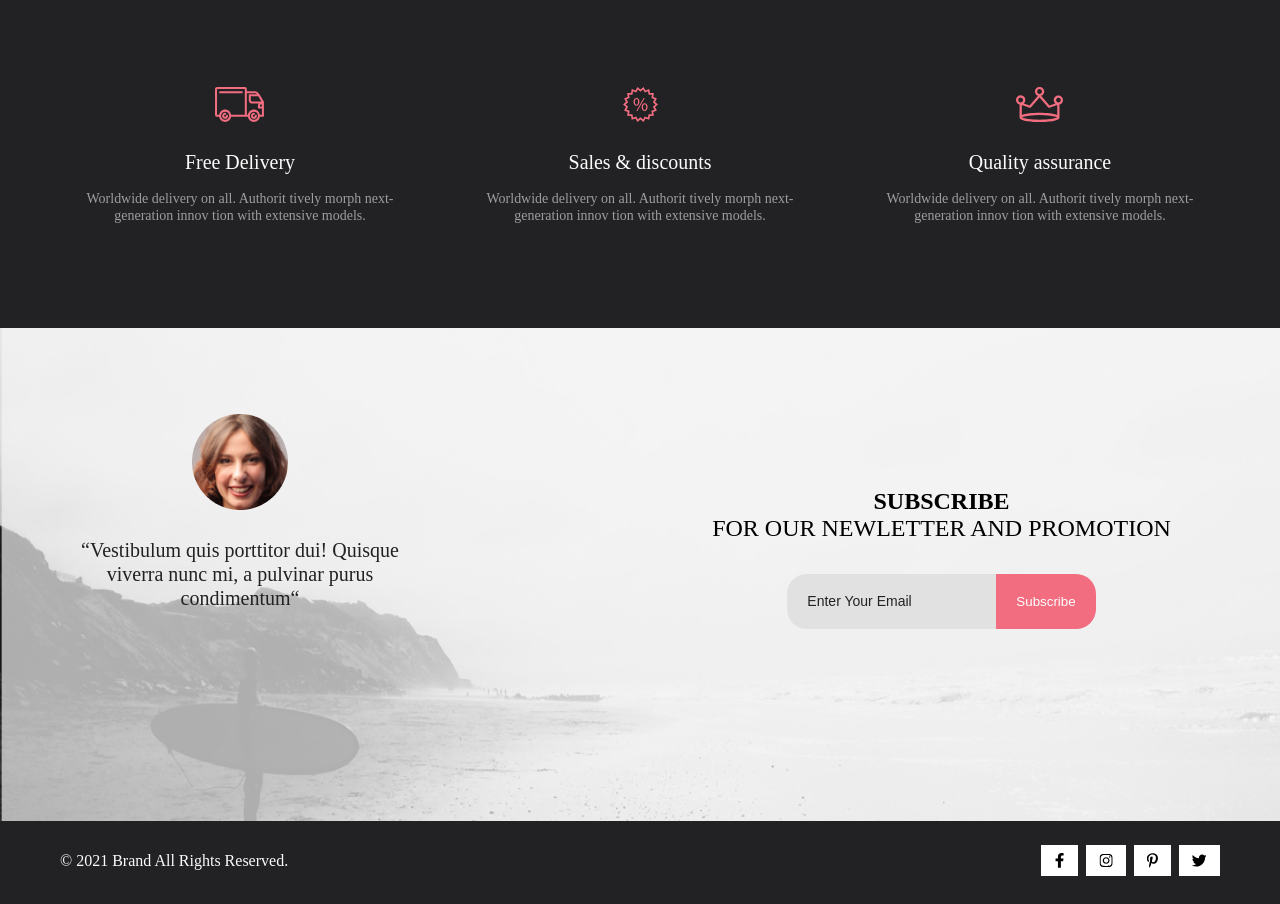
==== commit 77beb1fc: "Добавил бургер меню, но не доделал" ====
--- a/index.html
+++ b/index.html
@@ -23,7 +23,61 @@
                 </div>
 
                 <div class="header__right">
-                    <img class="header__item" src="img/burger.svg" alt="burger">
+                    <input type="checkbox" id="burger">
+  <label class="header__menu" for="burger"> &#9776;</label>
+  <nav class="header__nav nav">
+    <div class="nav__wrap">
+      <label class="nav__close" for="burger">X</label>
+      <h2 class="nav__title">MENU</h2>
+      <h3 class="nav__heading">MAN</h3>
+      <ul class="nav__list">
+        <li class="nav__item">
+          <a href="#" class="nav__link">Accessories</a>
+        </li>
+        <li class="nav__item">
+          <a href="#" class="nav__link">Accessories</a>
+        </li>
+        <li class="nav__item">
+          <a href="#" class="nav__link">Accessories</a>
+        </li>
+        <li class="nav__item">
+          <a href="#" class="nav__link">Accessories</a>
+        </li>
+      </ul>
+
+      <h3 class="nav__heading">WOMAN</h3>
+      <ul class="nav__list">
+        <li class="nav__item">
+          <a href="#" class="nav__link">Accessories</a>
+        </li>
+        <li class="nav__item">
+          <a href="#" class="nav__link">Accessories</a>
+        </li>
+        <li class="nav__item">
+          <a href="#" class="nav__link">Accessories</a>
+        </li>
+        <li class="nav__item">
+          <a href="#" class="nav__link">Accessories</a>
+        </li>
+      </ul>
+
+      <h3 class="nav__heading">KIDS</h3>
+      <ul class="nav__list">
+        <li class="nav__item">
+          <a href="#" class="nav__link">Accessories</a>
+        </li>
+        <li class="nav__item">
+          <a href="#" class="nav__link">Accessories</a>
+        </li>
+        <li class="nav__item">
+          <a href="#" class="nav__link">Accessories</a>
+        </li>
+        <li class="nav__item">
+          <a href="#" class="nav__link">Accessories</a>
+        </li>
+      </ul>
+    </div>
+  </nav>
 
                     <a class="header__item" href="registration.html">
                         <img src="img/login.svg" alt="login">
--- a/css/style.css
+++ b/css/style.css
@@ -1,3 +1,4 @@
+@charset "UTF-8";
 * {
   margin: 0;
   padding: 0;
@@ -1221,6 +1222,43 @@
 
 .registration__form {
   width: 360px;
+  margin: 0 128px 96px 0;
+}
+
+.registration__form a {
+  font-size: 14px;
+  line-height: 17px;
+  color: #ffffff;
+  background: #f16d7f;
+  padding: 16px 0 16px 29px;
+}
+
+.registration__form a img {
+  margin: 0 30px 0 20px;
+}
+
+.registration__form p {
+  font-family: Lato;
+  font-style: normal;
+  font-weight: 300;
+  font-size: 16px;
+  line-height: 19px;
+  color: #222222;
+}
+
+.registration__form-p {
+  margin: 64px 0 20px 0;
+}
+
+.registration__form-p2 {
+  margin: 0 0 20px 0;
+}
+
+.registration__form-text {
+  font-size: 13px;
+  line-height: 16px;
+  color: #b1b1b1;
+  margin: 0 0 39px 0;
 }
 
 .registration__form form {
@@ -1233,13 +1271,21 @@
           flex-direction: column;
 }
 
-.registration__form p {
-  margin: 96px 0 20px 0;
-  font-family: Lato;
-  font-style: normal;
-  font-size: 16px;
-  line-height: 19px;
-  color: #222222;
+.registration__form-radio {
+  display: -webkit-box;
+  display: -ms-flexbox;
+  display: flex;
+}
+
+.registration__form-radio input {
+  margin: 0 10px 0 0;
+}
+
+.registration__form-radio label {
+  font-size: 11px;
+  line-height: 13px;
+  color: #000000;
+  margin: 0 10px 31px 0;
 }
 
 .registration__form-field {
@@ -1254,4 +1300,46 @@
   background: #ffffff;
   cursor: pointer;
 }
+
+.registration__description {
+  width: 652px;
+  margin: 64px 0 0 0;
+}
+
+.registration__description p {
+  font-family: Lato;
+  font-style: normal;
+  font-weight: 300;
+  font-size: 24px;
+  line-height: 29px;
+  color: #000000;
+}
+
+.registration__description ol {
+  list-style: none;
+}
+
+.registration__description ol > li {
+  padding-left: 20px;
+  position: relative;
+  margin: 16px 0;
+  font-family: Lato;
+  font-style: normal;
+  font-weight: 300;
+  font-size: 24px;
+  line-height: 29px;
+  color: #000000;
+}
+
+.registration__description ol > li:before {
+  content: "✔";
+  position: absolute;
+  top: 0;
+  left: -10px;
+  color: black;
+}
+
+.registration__description-loyalty {
+  margin: 22px 0;
+}
 /*# sourceMappingURL=style.css.map */
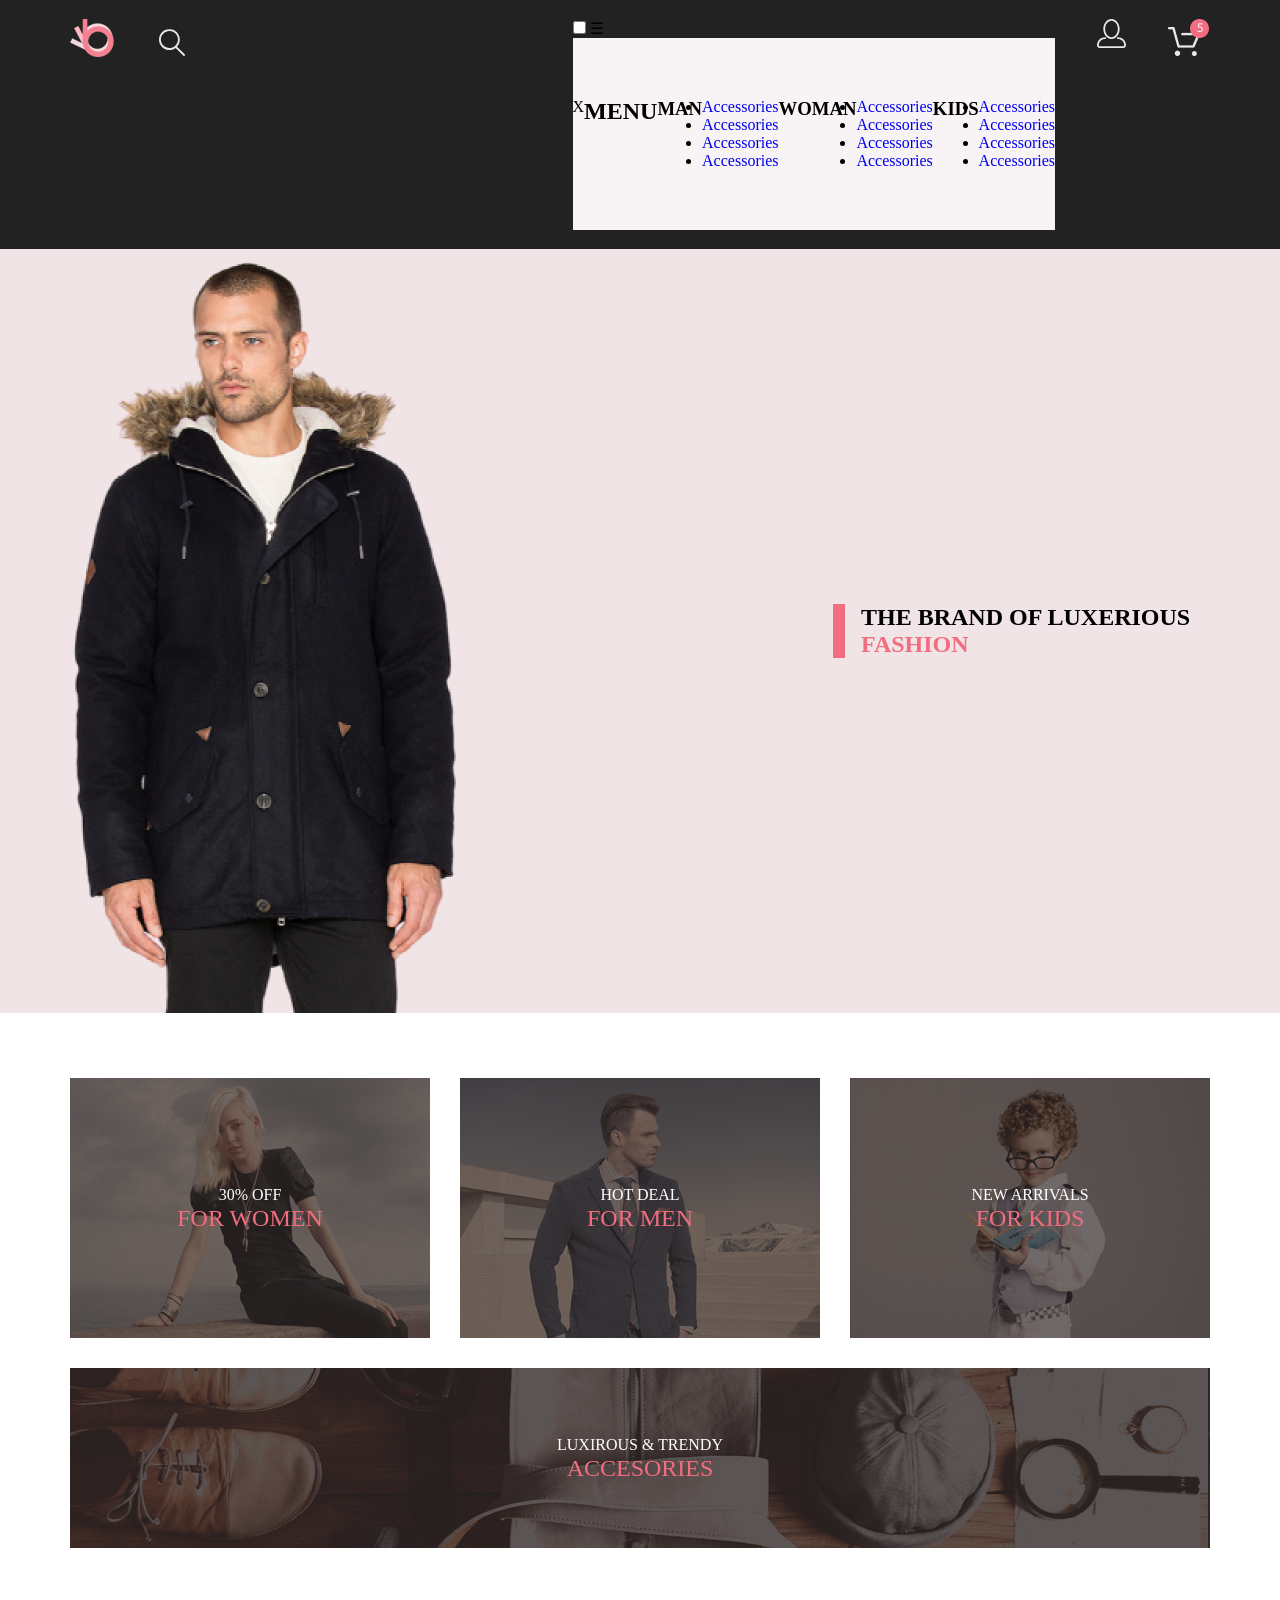
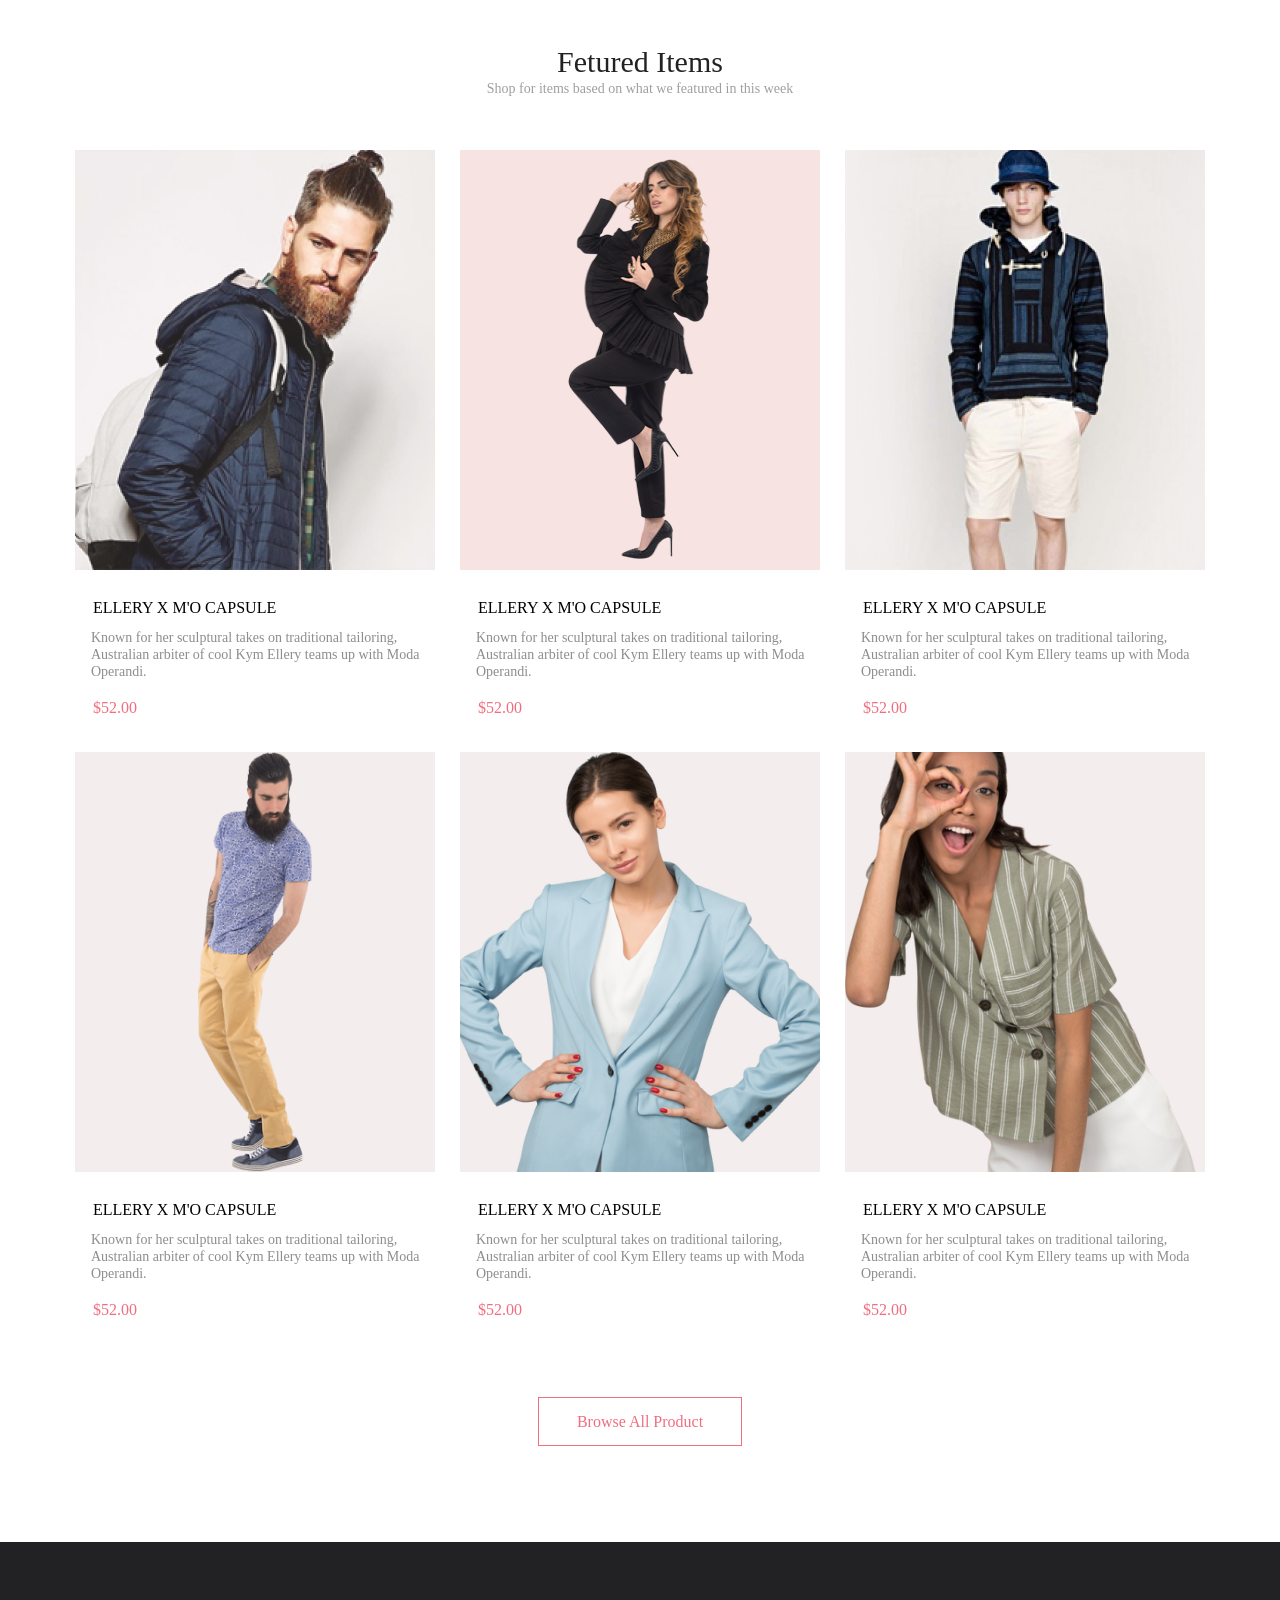
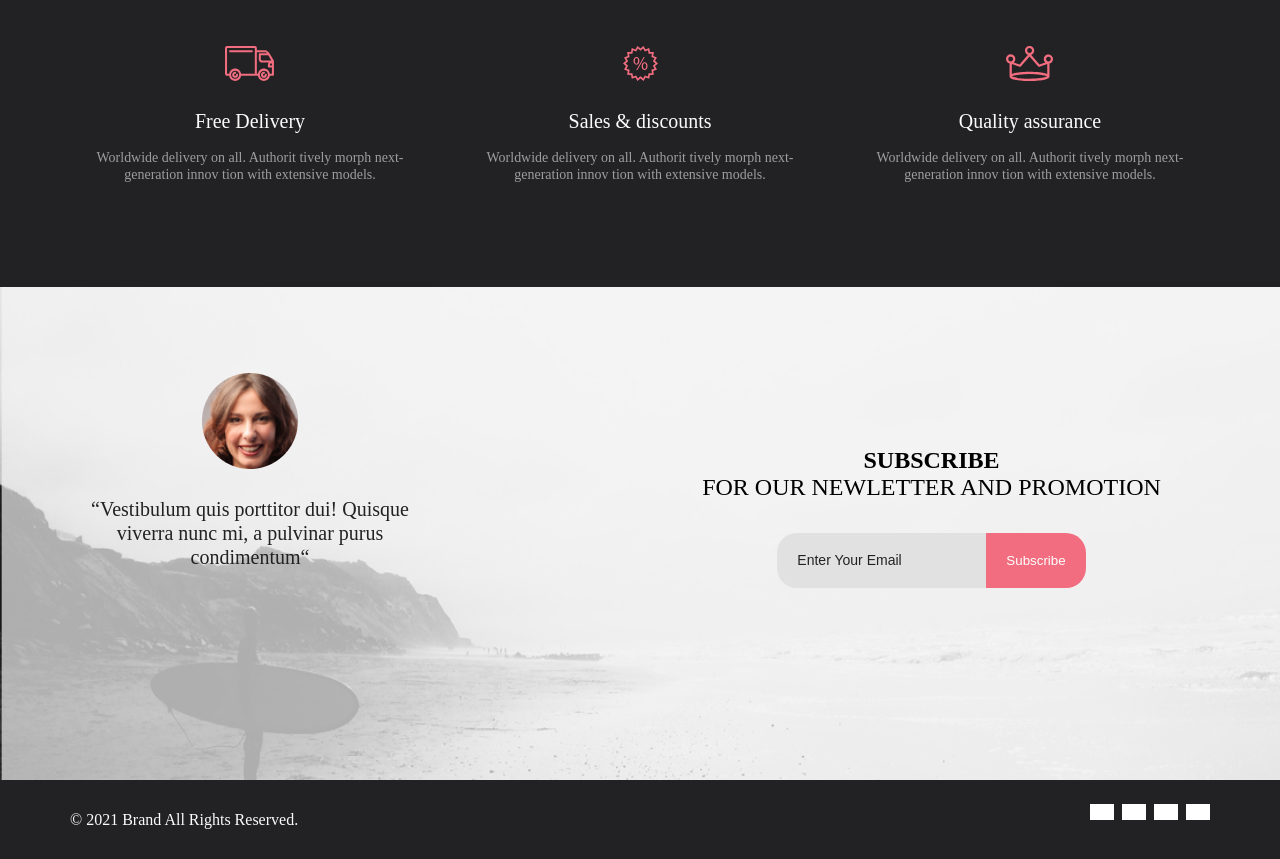
==== commit b6e7dcac: "Бургер меню" ====
--- a/index.html
+++ b/index.html
@@ -23,61 +23,63 @@
                 </div>
 
                 <div class="header__right">
-                    <input type="checkbox" id="burger">
-  <label class="header__menu" for="burger"> &#9776;</label>
-  <nav class="header__nav nav">
-    <div class="nav__wrap">
-      <label class="nav__close" for="burger">X</label>
-      <h2 class="nav__title">MENU</h2>
-      <h3 class="nav__heading">MAN</h3>
-      <ul class="nav__list">
-        <li class="nav__item">
-          <a href="#" class="nav__link">Accessories</a>
-        </li>
-        <li class="nav__item">
-          <a href="#" class="nav__link">Accessories</a>
-        </li>
-        <li class="nav__item">
-          <a href="#" class="nav__link">Accessories</a>
-        </li>
-        <li class="nav__item">
-          <a href="#" class="nav__link">Accessories</a>
-        </li>
-      </ul>
-
-      <h3 class="nav__heading">WOMAN</h3>
-      <ul class="nav__list">
-        <li class="nav__item">
-          <a href="#" class="nav__link">Accessories</a>
-        </li>
-        <li class="nav__item">
-          <a href="#" class="nav__link">Accessories</a>
-        </li>
-        <li class="nav__item">
-          <a href="#" class="nav__link">Accessories</a>
-        </li>
-        <li class="nav__item">
-          <a href="#" class="nav__link">Accessories</a>
-        </li>
-      </ul>
-
-      <h3 class="nav__heading">KIDS</h3>
-      <ul class="nav__list">
-        <li class="nav__item">
-          <a href="#" class="nav__link">Accessories</a>
-        </li>
-        <li class="nav__item">
-          <a href="#" class="nav__link">Accessories</a>
-        </li>
-        <li class="nav__item">
-          <a href="#" class="nav__link">Accessories</a>
-        </li>
-        <li class="nav__item">
-          <a href="#" class="nav__link">Accessories</a>
-        </li>
-      </ul>
-    </div>
-  </nav>
+                    <div class="header__item">
+                        <input type="checkbox" id="burger">
+                    <label class="header__menu" for="burger"> &#9776;</label>
+                    <nav class="header__nav nav">
+                        <div class="nav__wrap">
+                            <label class="nav__close" for="burger">X</label>
+                            <h2 class="nav__title">MENU</h2>
+                            <h3 class="nav__heading">MAN</h3>
+                            <ul class="nav__list">
+                                <li class="nav__item">
+                                    <a href="#" class="nav__link">Accessories</a>
+                                </li>
+                                <li class="nav__item">
+                                    <a href="#" class="nav__link">Accessories</a>
+                                </li>
+                                <li class="nav__item">
+                                    <a href="#" class="nav__link">Accessories</a>
+                                </li>
+                                <li class="nav__item">
+                                    <a href="#" class="nav__link">Accessories</a>
+                                </li>
+                            </ul>
+
+                            <h3 class="nav__heading">WOMAN</h3>
+                            <ul class="nav__list">
+                                <li class="nav__item">
+                                    <a href="#" class="nav__link">Accessories</a>
+                                </li>
+                                <li class="nav__item">
+                                    <a href="#" class="nav__link">Accessories</a>
+                                </li>
+                                <li class="nav__item">
+                                    <a href="#" class="nav__link">Accessories</a>
+                                </li>
+                                <li class="nav__item">
+                                    <a href="#" class="nav__link">Accessories</a>
+                                </li>
+                            </ul>
+
+                            <h3 class="nav__heading">KIDS</h3>
+                            <ul class="nav__list">
+                                <li class="nav__item">
+                                    <a href="#" class="nav__link">Accessories</a>
+                                </li>
+                                <li class="nav__item">
+                                    <a href="#" class="nav__link">Accessories</a>
+                                </li>
+                                <li class="nav__item">
+                                    <a href="#" class="nav__link">Accessories</a>
+                                </li>
+                                <li class="nav__item">
+                                    <a href="#" class="nav__link">Accessories</a>
+                                </li>
+                            </ul>
+                        </div>
+                    </nav>
+                    </div>
 
                     <a class="header__item" href="registration.html">
                         <img src="img/login.svg" alt="login">
--- a/css/style.css
+++ b/css/style.css
@@ -2,6 +2,8 @@
 * {
   margin: 0;
   padding: 0;
+  -webkit-box-sizing: border-box;
+          box-sizing: border-box;
 }
 
 a {
@@ -39,6 +41,13 @@
 .header {
   background-color: #222222;
   padding: 19px 0;
+}
+
+.header__right {
+  display: -webkit-box;
+  display: -ms-flexbox;
+  display: flex;
+  position: relative;
 }
 
 .header__wrap {
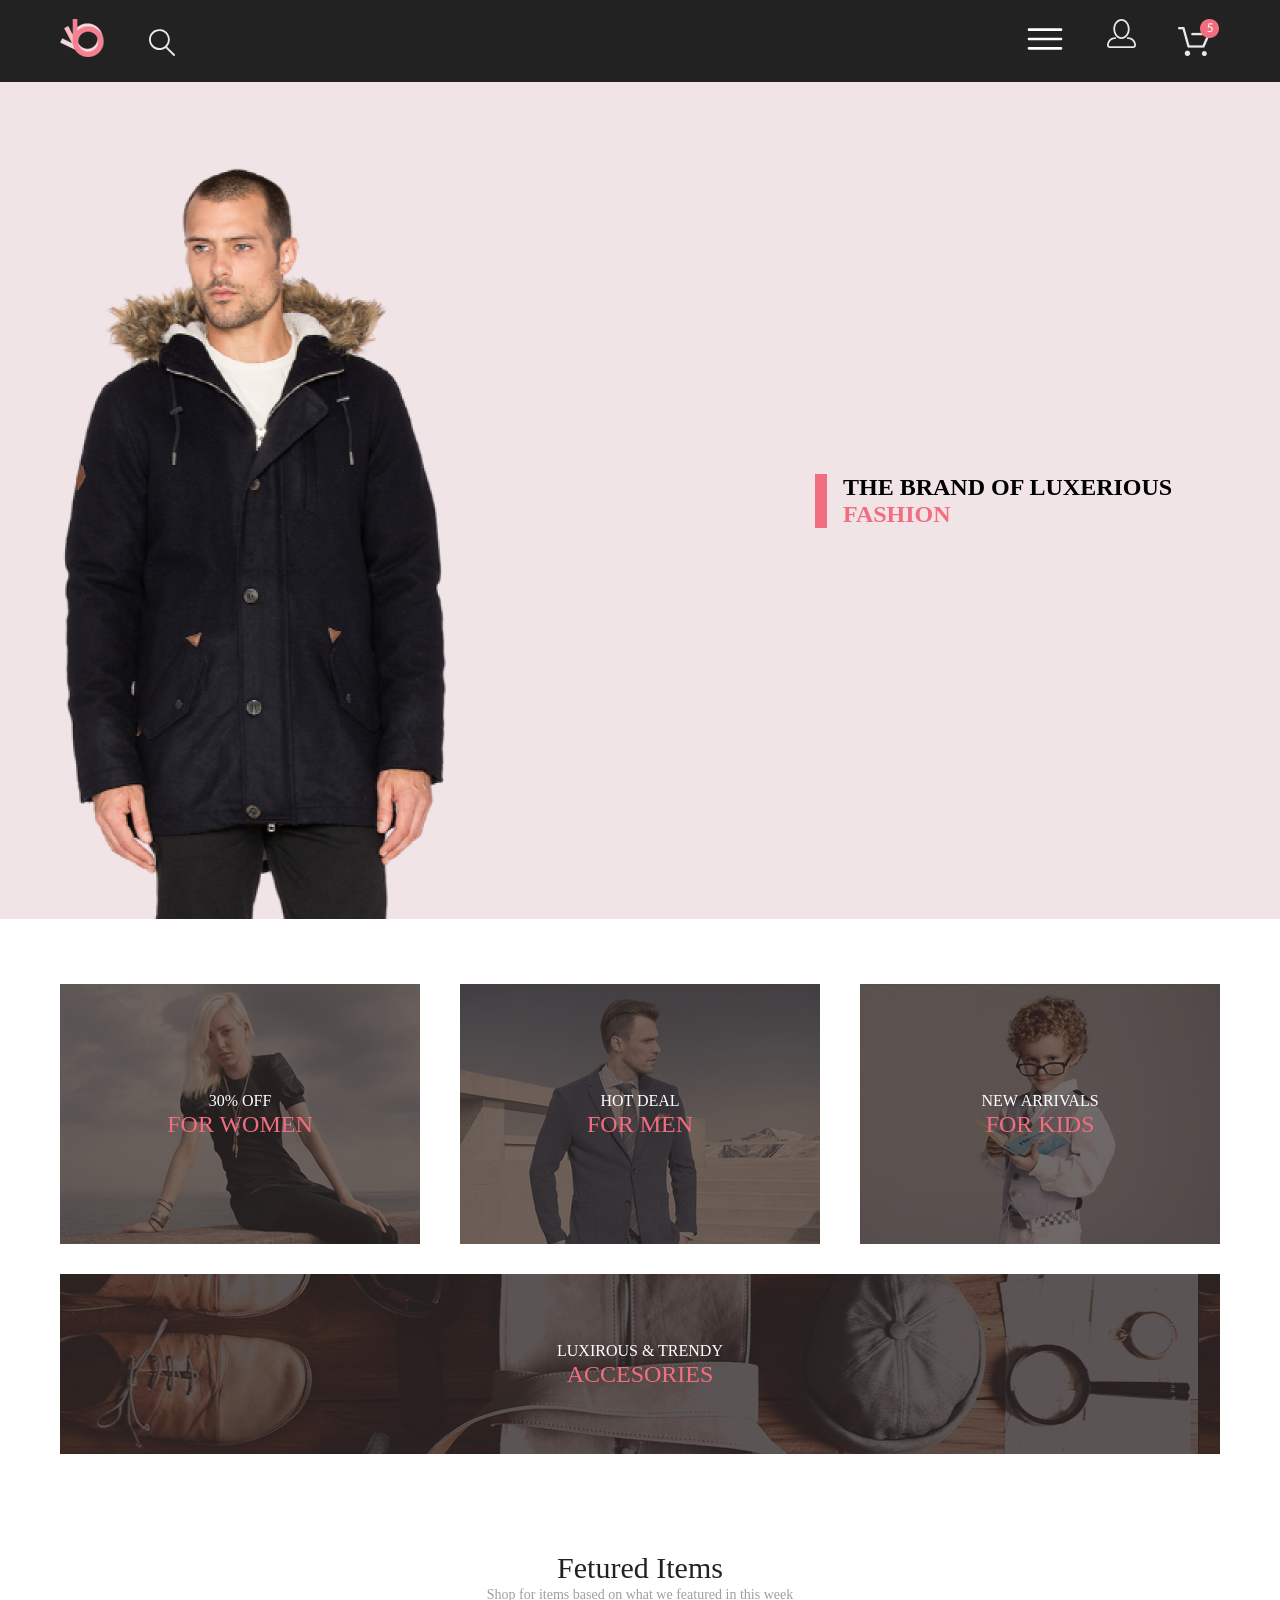
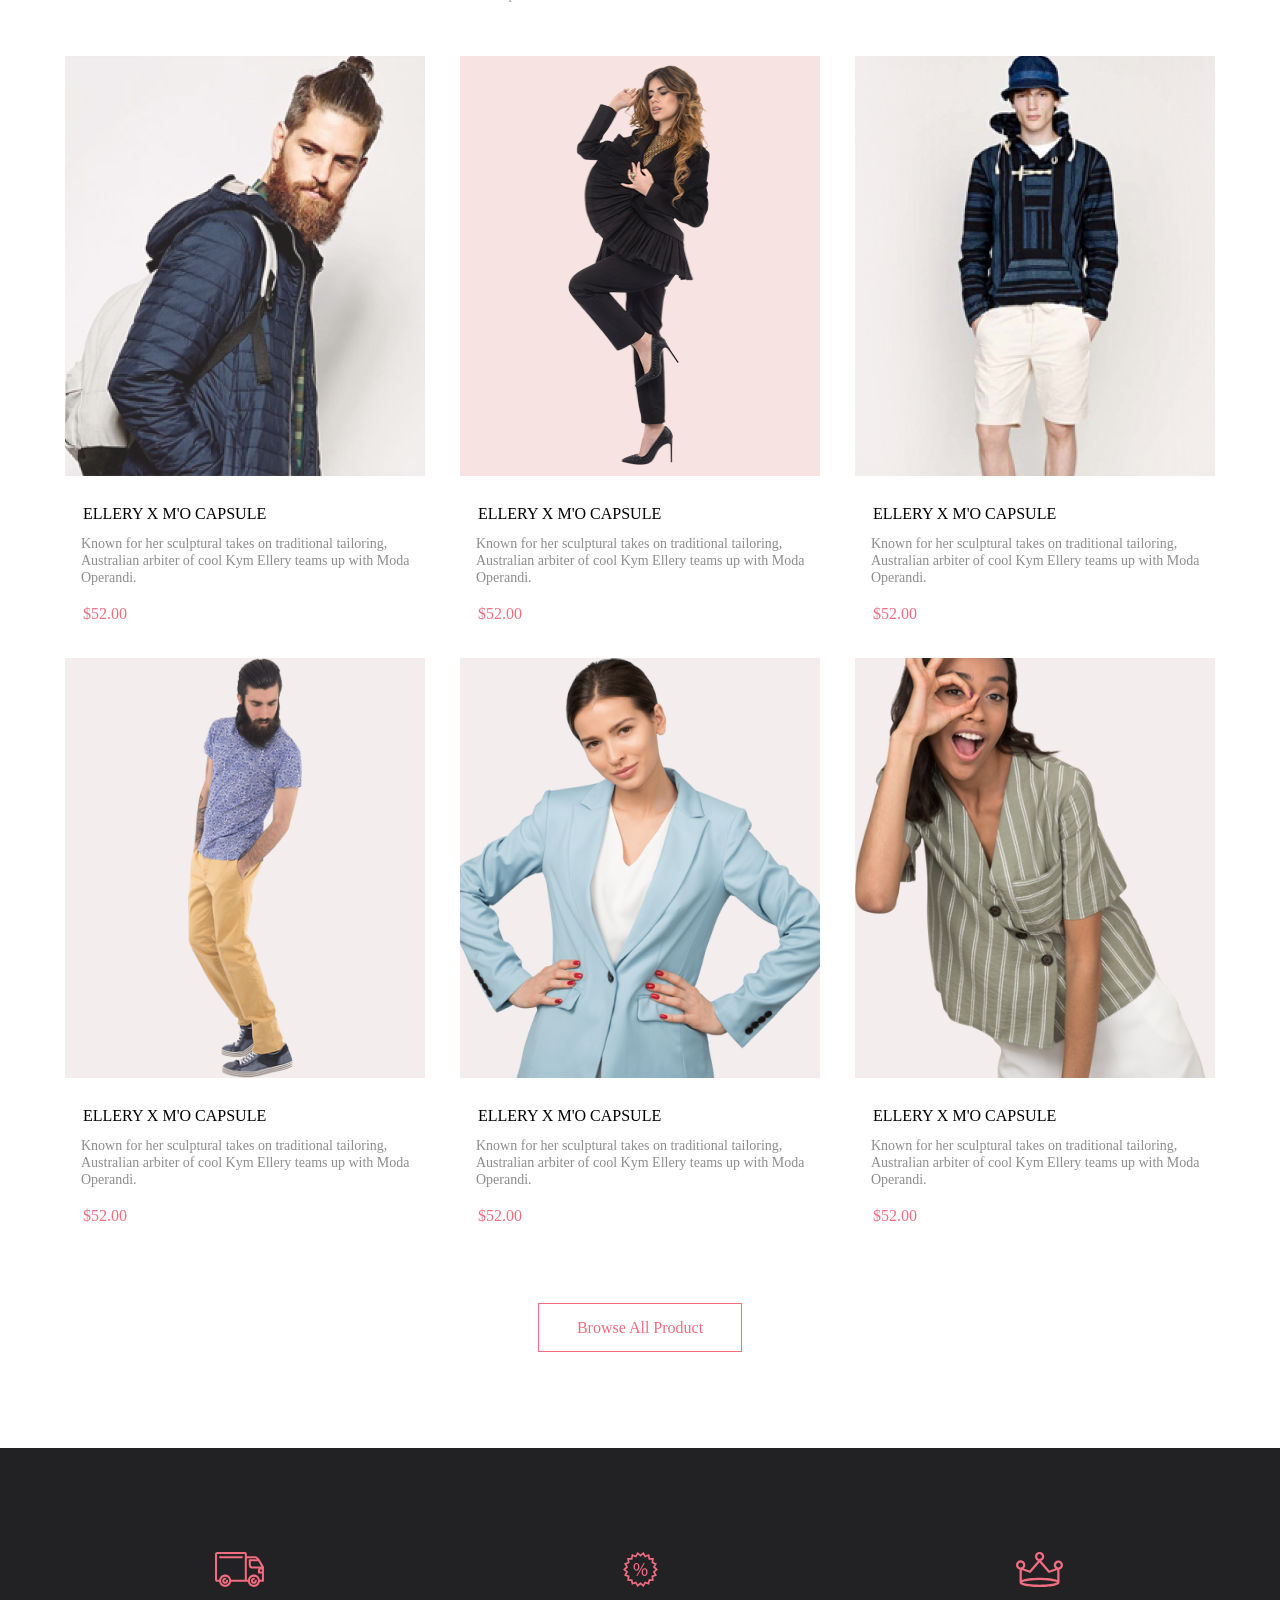
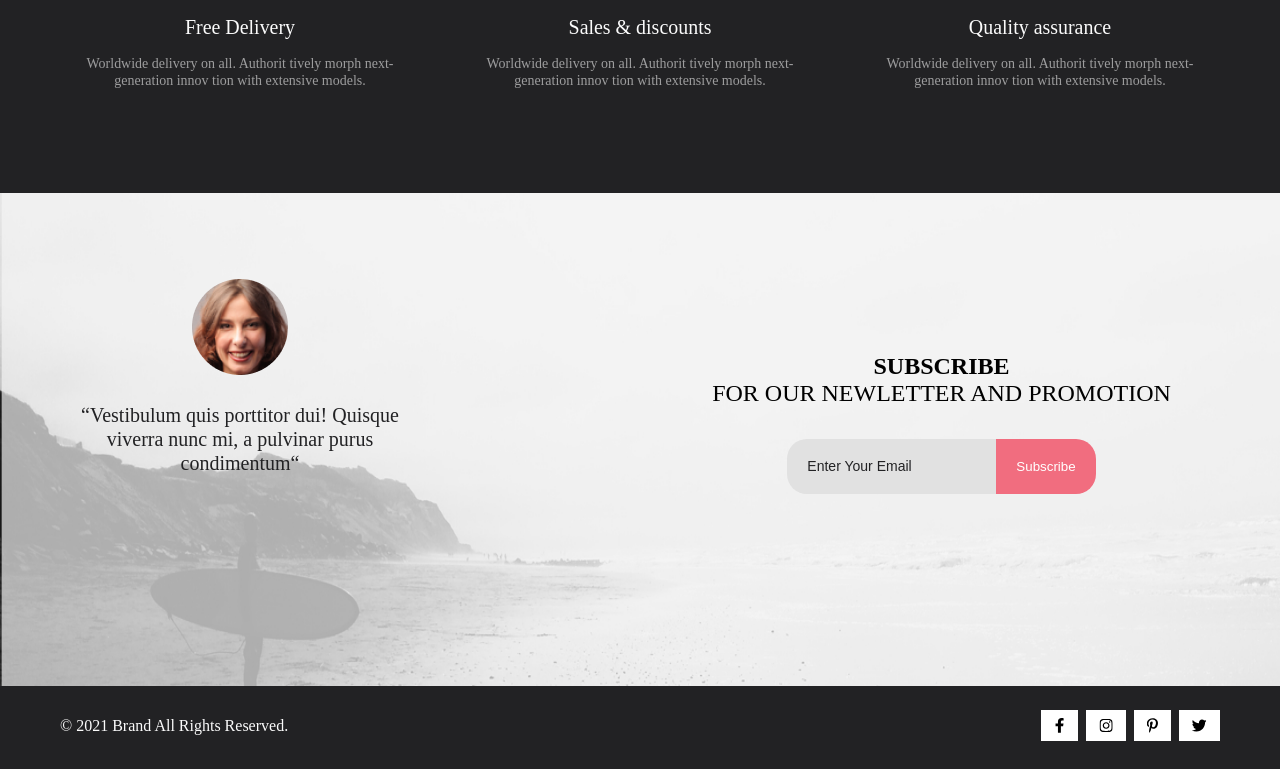
==== commit 736aad57: "Доделал бургер меню" ====
--- a/index.html
+++ b/index.html
@@ -25,10 +25,13 @@
                 <div class="header__right">
                     <div class="header__item">
                         <input type="checkbox" id="burger">
-                    <label class="header__menu" for="burger"> &#9776;</label>
+                    <label class="header__menu" for="burger"><svg xmlns="http://www.w3.org/2000/svg" x="0px" y="0px"
+                        width="40" height="40"
+                        viewBox="0 0 30 30"
+                        style=" fill:#ffffff;"><path d="M 3 7 A 1.0001 1.0001 0 1 0 3 9 L 27 9 A 1.0001 1.0001 0 1 0 27 7 L 3 7 z M 3 14 A 1.0001 1.0001 0 1 0 3 16 L 27 16 A 1.0001 1.0001 0 1 0 27 14 L 3 14 z M 3 21 A 1.0001 1.0001 0 1 0 3 23 L 27 23 A 1.0001 1.0001 0 1 0 27 21 L 3 21 z"></path></svg></label>
                     <nav class="header__nav nav">
                         <div class="nav__wrap">
-                            <label class="nav__close" for="burger">X</label>
+                            <label class="nav__close" for="burger">&#10006;</label>
                             <h2 class="nav__title">MENU</h2>
                             <h3 class="nav__heading">MAN</h3>
                             <ul class="nav__list">
--- a/css/style.css
+++ b/css/style.css
@@ -2,8 +2,10 @@
 * {
   margin: 0;
   padding: 0;
-  -webkit-box-sizing: border-box;
-          box-sizing: border-box;
+}
+
+li {
+  list-style-type: none;
 }
 
 a {
@@ -41,6 +43,11 @@
 .header {
   background-color: #222222;
   padding: 19px 0;
+  z-index: 2;
+}
+
+.header__menu {
+  cursor: pointer;
 }
 
 .header__right {
@@ -48,6 +55,74 @@
   display: -ms-flexbox;
   display: flex;
   position: relative;
+}
+
+.header__nav {
+  position: absolute;
+  top: 64px;
+  right: -270px;
+  z-index: 10;
+}
+
+.header .nav {
+  width: 232px;
+  background-color: white;
+  height: calc(100vh - 63px);
+  padding: 20px;
+}
+
+.header .nav__title {
+  margin: 9px 0 24px 14px;
+  font-size: 14px;
+  line-height: 17px;
+  color: #000000;
+}
+
+.header .nav__heading {
+  margin: 0 0 12px 14px;
+  font-family: Lato;
+  font-style: normal;
+  font-weight: normal;
+  font-size: 14px;
+  line-height: 17px;
+  color: #F16D7F;
+}
+
+.header .nav__list {
+  margin: 0 0 20px 35px;
+}
+
+.header .nav__item {
+  margin: 0 0 11px 0;
+}
+
+.header .nav a {
+  font-size: 14px;
+  line-height: 17px;
+  color: #6F6E6E;
+}
+
+.header .nav__wrap {
+  position: relative;
+}
+
+.header .nav__close {
+  position: absolute;
+  cursor: pointer;
+  right: -10px;
+  top: -10px;
+}
+
+.header #burger {
+  display: none;
+}
+
+.header #burger:checked ~ .header__nav {
+  display: block;
+}
+
+.header #burger:not(checked) ~ .header__nav {
+  display: none;
 }
 
 .header__wrap {
@@ -68,7 +143,7 @@
 }
 
 .intro {
-  height: 764px;
+  height: calc(100vh - 63px);
   background-color: #f1e4e6;
   margin: 0 0 65px 0;
 }
@@ -612,9 +687,10 @@
   display: -webkit-box;
   display: -ms-flexbox;
   display: flex;
-  -webkit-box-pack: justify;
-      -ms-flex-pack: justify;
-          justify-content: space-between;
+  -webkit-box-orient: vertical;
+  -webkit-box-direction: normal;
+      -ms-flex-direction: column;
+          flex-direction: column;
   background: #f8f3f4;
 }
 
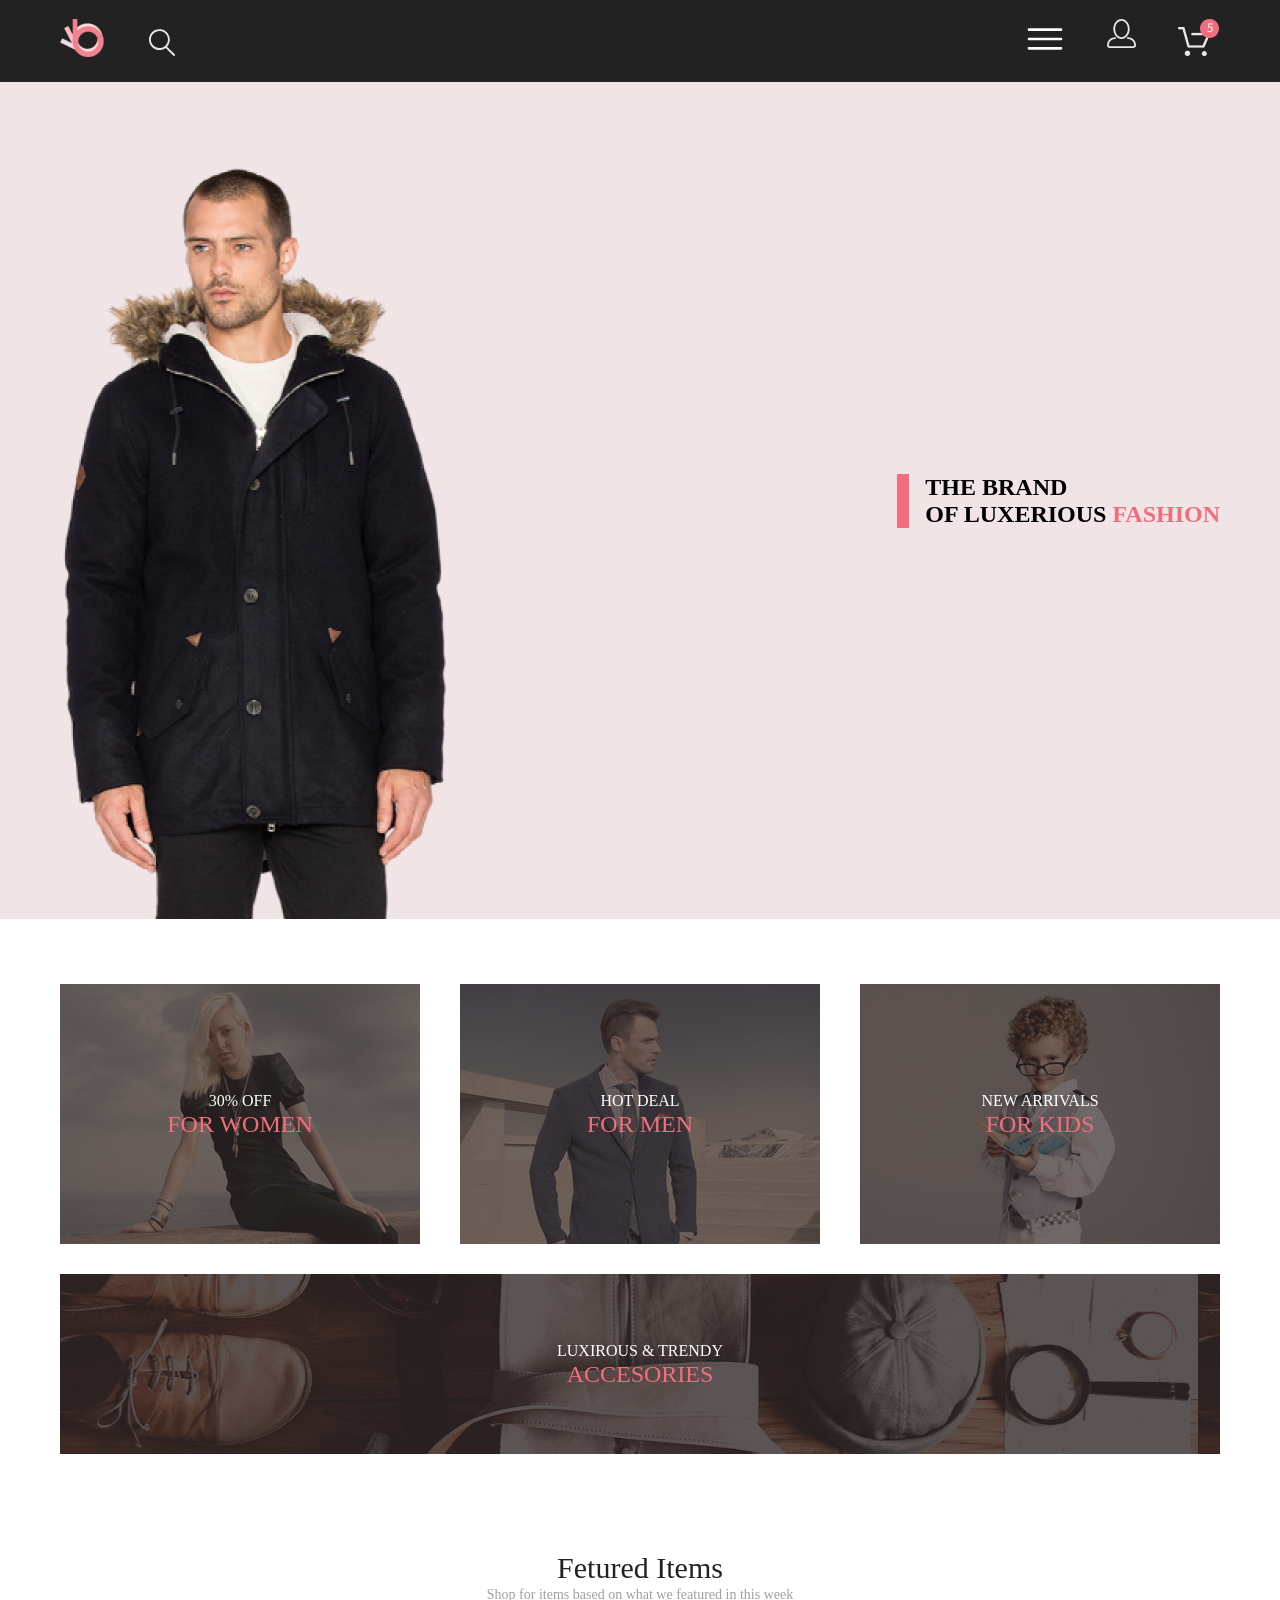
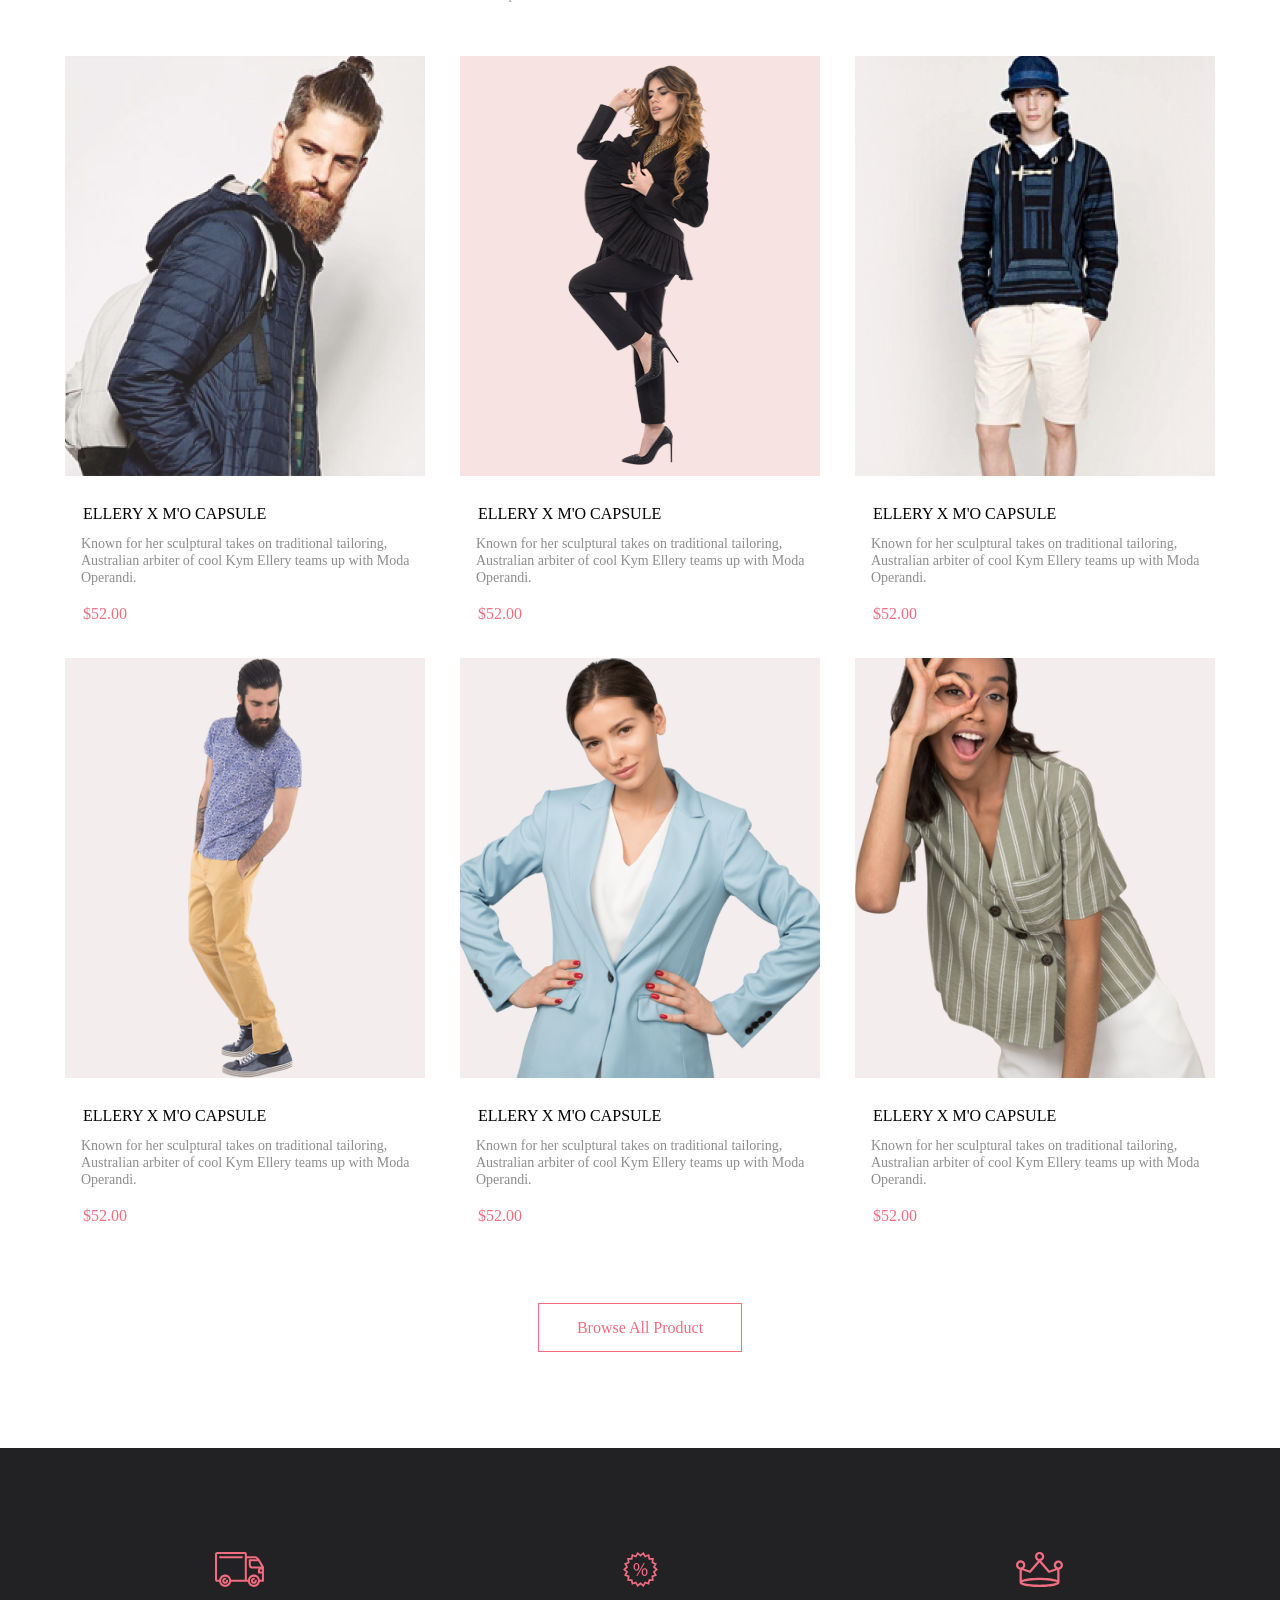
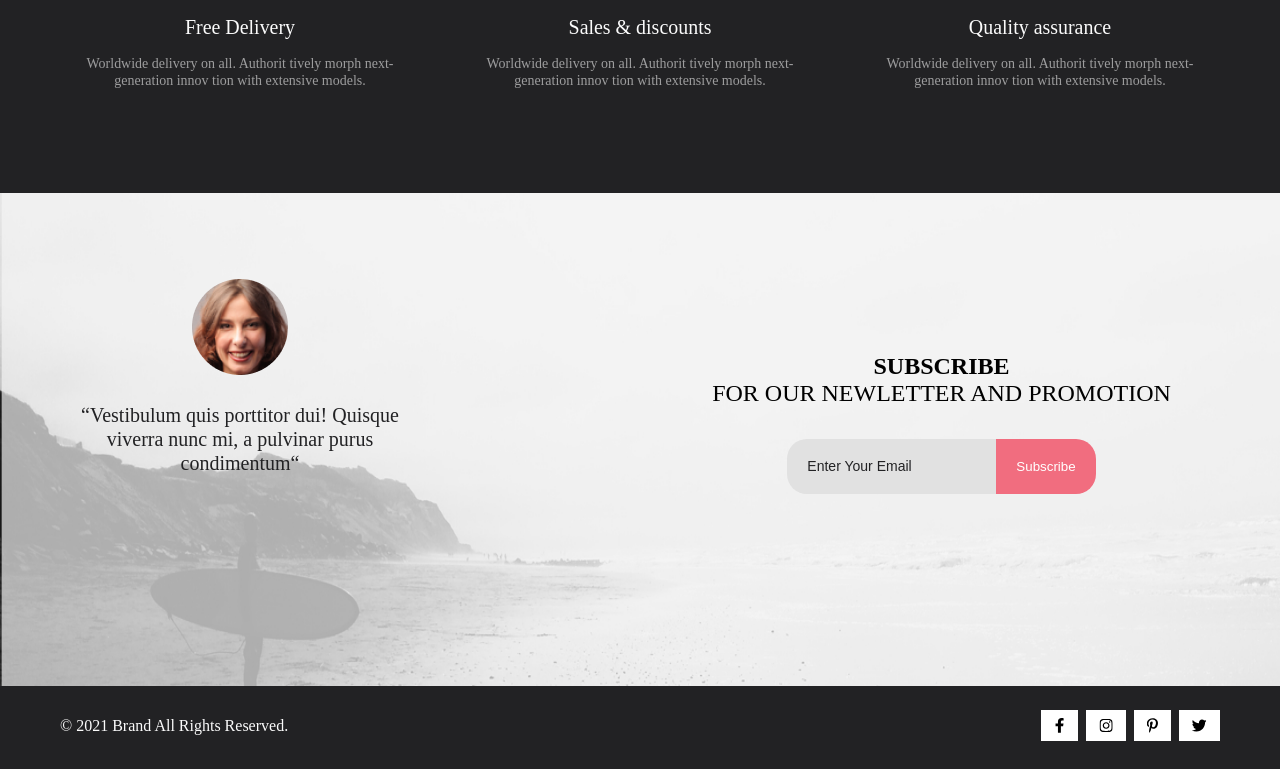
==== commit c88e352e: "Сделал, планш и моб версию на главной странице" ====
--- a/index.html
+++ b/index.html
@@ -105,8 +105,8 @@
             <div class="container intro__wrap">
                 <div class="intro__text">
                     <h1>
-                        THE BRAND
-                        OF LUXERIOUS <span class="decor">FASHION</span>
+                        THE BRAND <br>
+                        <span class="intro__text-span">OF LUXERIOUS</span>  <span class="decor">FASHION</span>
                     </h1>
                 </div>
             </div>
--- a/css/style.css
+++ b/css/style.css
@@ -1427,4 +1427,114 @@
 .registration__description-loyalty {
   margin: 22px 0;
 }
+
+@media (max-width: 768px) {
+  .header .nav {
+    height: calc(94vh - 64px);
+  }
+  .header__nav {
+    right: -10px;
+    overflow: scroll;
+  }
+  .intro__wrap {
+    background-position: -100px bottom;
+    background-size: contain;
+  }
+  .cotegory__item:not(:last-child) {
+    width: 32%;
+  }
+  .advantages {
+    padding: 48px 0 16px 0;
+  }
+  .advantages__wrap {
+    display: -webkit-box;
+    display: -ms-flexbox;
+    display: flex;
+    -webkit-box-orient: vertical;
+    -webkit-box-direction: normal;
+        -ms-flex-direction: column;
+            flex-direction: column;
+    -webkit-box-align: center;
+        -ms-flex-align: center;
+            align-items: center;
+  }
+  .advantages__item {
+    margin: 0 0 48px 0;
+  }
+  .contact__wrap {
+    display: -webkit-box;
+    display: -ms-flexbox;
+    display: flex;
+    -webkit-box-orient: vertical;
+    -webkit-box-direction: normal;
+        -ms-flex-direction: column;
+            flex-direction: column;
+    -webkit-box-align: center;
+        -ms-flex-align: center;
+            align-items: center;
+  }
+  .contact__form {
+    margin: 0 0 110px 0;
+  }
+  .contact__item {
+    margin: 54px 0 48px 0;
+  }
+  .footer__description {
+    margin: 0 0 0 32px;
+  }
+  .social__nav {
+    margin: 0 32px 0 0;
+  }
+}
+
+@media (max-width: 375px) {
+  .intro__wrap {
+    background-image: none;
+    -ms-flex-pack: distribute;
+        justify-content: space-around;
+  }
+  .intro__text {
+    max-width: 270px;
+  }
+  .intro__text h1 {
+    font-size: 38px;
+    line-height: 46px;
+  }
+  .intro__text span {
+    font-size: 20px;
+  }
+  .cotegory__item:not(:last-child) {
+    width: 100%;
+  }
+  .subscribe__description {
+    width: 100%;
+  }
+  .subscribe__description p {
+    font-size: 15px;
+  }
+  .subscribe__description strong {
+    font-size: 26px;
+  }
+  .contact__form {
+    width: 100%;
+  }
+  .footer__wrap {
+    display: -webkit-box;
+    display: -ms-flexbox;
+    display: flex;
+    -webkit-box-orient: vertical;
+    -webkit-box-direction: reverse;
+        -ms-flex-direction: column-reverse;
+            flex-direction: column-reverse;
+    -webkit-box-align: center;
+        -ms-flex-align: center;
+            align-items: center;
+  }
+  .footer__description {
+    margin: 0 0 -25px 0;
+  }
+  .social__nav {
+    margin: 13px 0 40px 0;
+  }
+}
 /*# sourceMappingURL=style.css.map */
